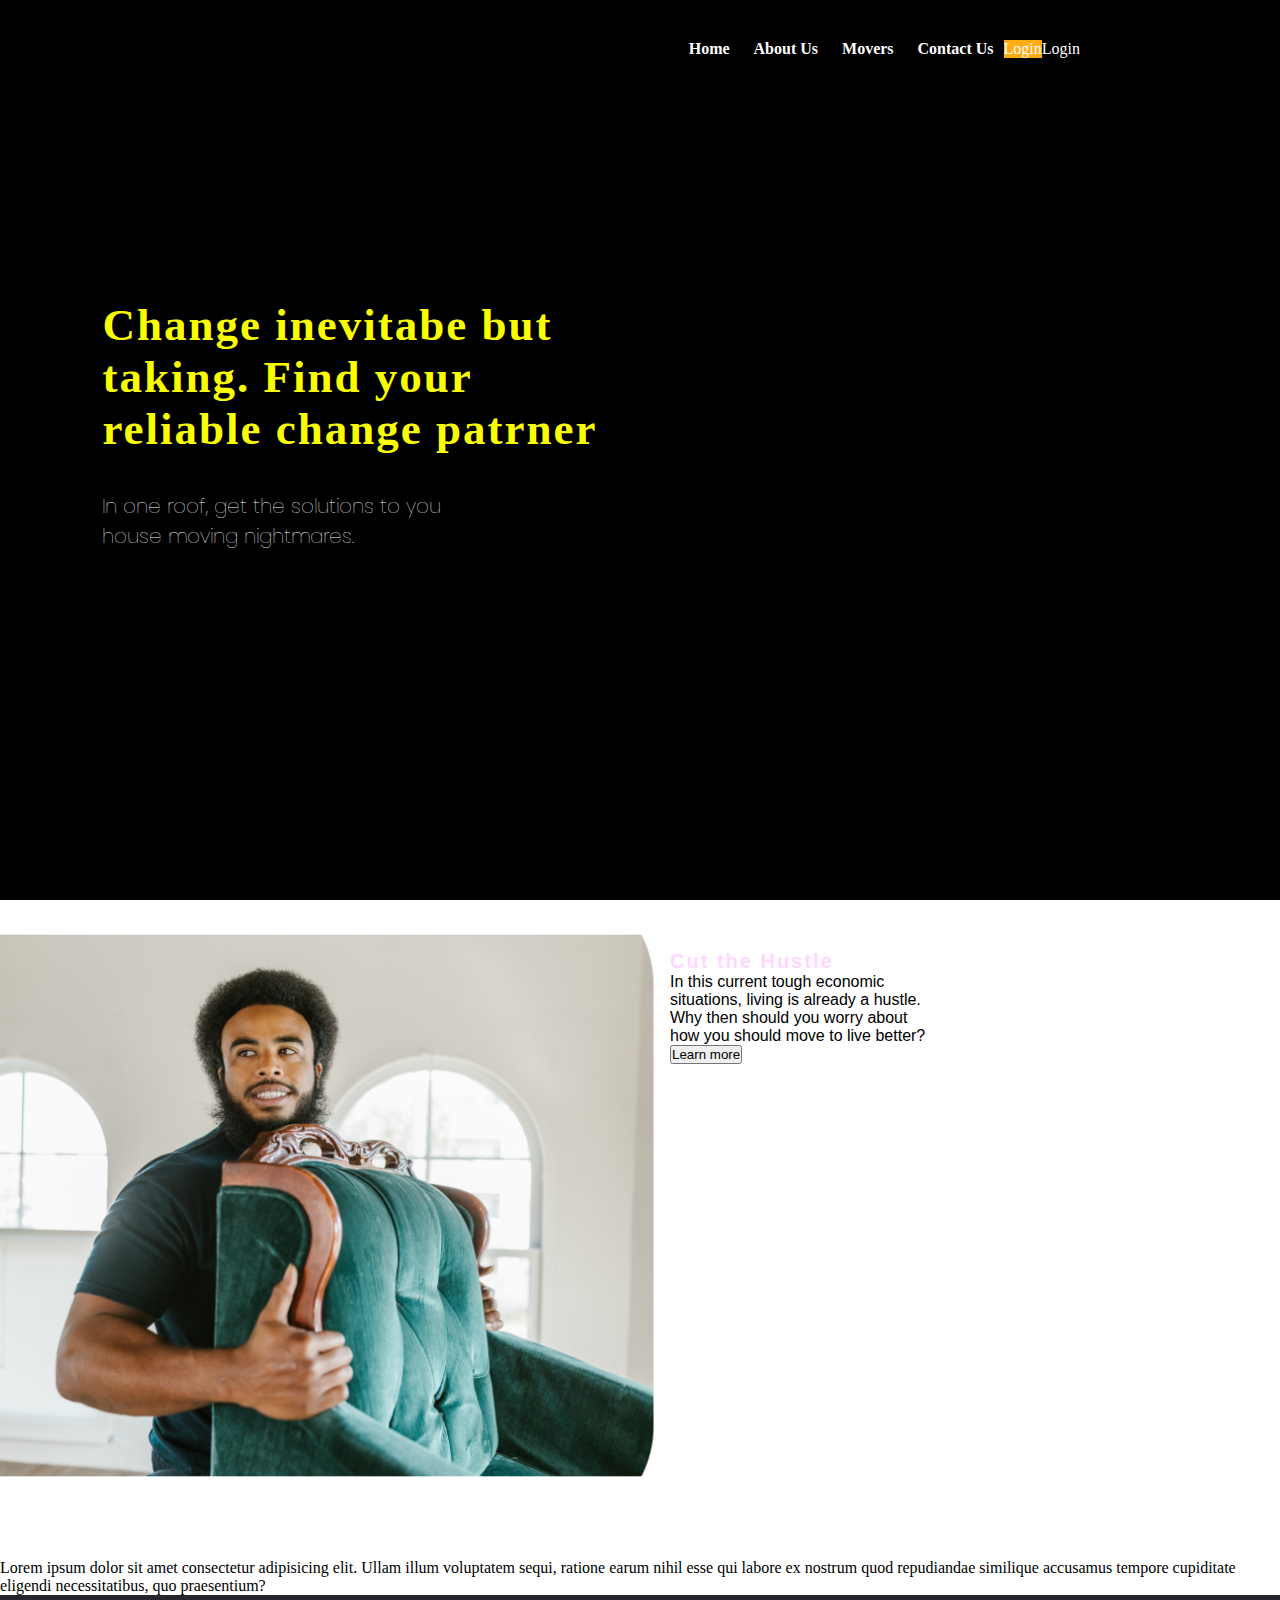
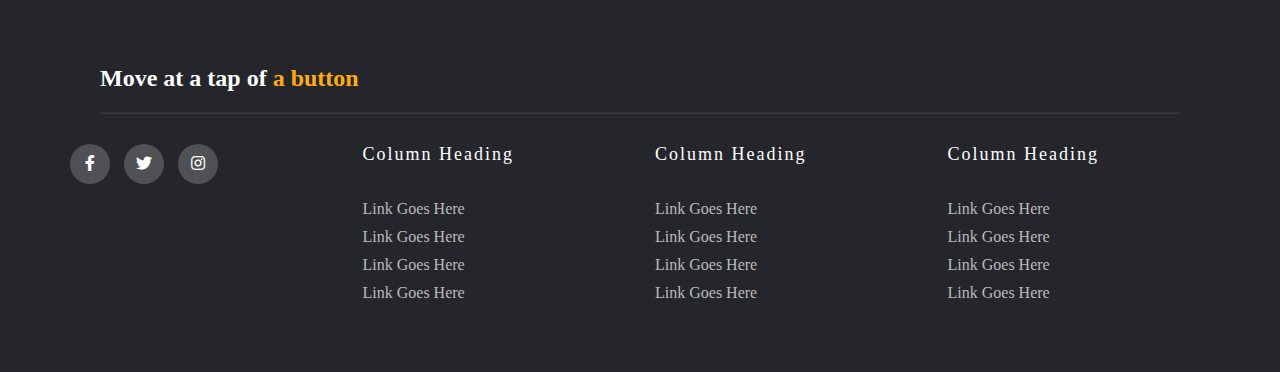
==== index.html @ a5143c4f "test if git push works" ====
<!DOCTYPE html>
<html lang="en">
<head>
  <title>Footer Design</title> 
  <meta charset="utf-8">
  <meta name="viewport" content="width=device-width, initial-scale=1">
  <link rel="stylesheet" href="Assets/CSS/index.css">
  <link rel="stylesheet" type="text/css" href="https://cdnjs.cloudflare.com/ajax/libs/font-awesome/5.15.1/css/all.min.css">

  <link rel="preconnect" href="https://fonts.gstatic.com">
  <link href="https://fonts.googleapis.com/css2?family=Josefin+Sans:ital,wght@0,100;0,200;0,300;0,400;0,500;0,600;0,700;1,100;1,200;1,300;1,400;1,500;1,600;1,700&display=swap" rel="stylesheet">
  <link rel="stylesheet" href="https://cdnjs.cloudflare.com/ajax/libs/font-awesome/5.15.3/css/all.min.css" integrity="sha512-iBBXm8fW90+nuLcSKlbmrPcLa0OT92xO1BIsZ+ywDWZCvqsWgccV3gFoRBv0z+8dLJgyAHIhR35VZc2oM/gI1w==" crossorigin="anonymous" referrerpolicy="no-referrer" />

</head>
<body>
		<!----hero Section start---->

		<div class="hero" style="background-image: url('moving.png');">
			<nav>
				<ul>
					<li><a href="#">Home</a></li>
					<li><a href="#">About Us</a></li>
					<li><a href="#">Movers</a></li>
					<li><a href="#">Contact Us</a></li>
				</ul>
				<a href="#" class="btn">Login</a>
				<a href="#" class="btn1">Login</a>
			</nav>
	
			<div class="content">
				<h4>Change inevitabe but <br>taking. Find your <br> reliable change patrner</h4><br><br>
				<h3>In one roof, get the solutions to you <br> house moving nightmares.</h3>
				
			</div>
		</div>
         <!-- Page break middle1 section-->
         <div class="horizontal">
            <div class="vertical">
                <div>
        
                    <p><img src="Assets/Images/moving2 1.png" height="300px" width="100%"></p>
                   
                </div>
            </div>
       <div class="vertical">
       <div>

        <h4>Cut the Hustle</h4>
        <p>In this current tough economic <br>
            situations, living is already a hustle. <br>
                Why then should you worry about <br>
                how you should move to live better?</p>
        <div>
          <button class="en">Learn more</button>                  
        </div>
      </div>
    </div>
</div>
<!-- page break middle2 section -->

<p>Lorem ipsum dolor sit amet consectetur adipisicing elit. Ullam illum voluptatem sequi, ratione earum nihil esse qui labore ex nostrum quod repudiandae similique accusamus tempore cupiditate eligendi necessitatibus, quo praesentium?</p>
<!-- This is the footer section -->

  <footer class="footer">
	  <h2 class="text">Move at a tap of <span class="span">a button</span></h2>
	  <hr class="line">
  	 <div class="container">
  	 	<div class="row">
			<div class="footer-col">
				<div class="social-links">
					<a href="#"><i class="fab fa-facebook-f"></i></a>
					<a href="#"><i class="fab fa-twitter"></i></a>
					<a href="#"><i class="fab fa-instagram"></i></a>
				</div>
			</div>
  	 		<div class="footer-col">
  	 			<h4>Column Heading</h4>
  	 			<ul>
  	 				<li><a href="#">Link goes here</a></li>
  	 				<li><a href="#">Link goes here</a></li>
  	 				<li><a href="#">Link goes here</a></li>
  	 				<li><a href="#">Link goes here</a></li>
  	 			</ul>
  	 		</div>
  	 		<div class="footer-col">
  	 			<h4>Column Heading</h4>
  	 			<ul>
  	 				<li><a href="#">Link goes here</a></li>
  	 				<li><a href="#">Link goes here</a></li>
  	 				<li><a href="#">Link goes here</a></li>
  	 				<li><a href="#">Link goes here</a></li>
  	 			</ul>
  	 		</div>
  	 		<div class="footer-col">
  	 			<h4>Column Heading</h4>
  	 			<ul>
  	 				<li><a href="#">Link goes here</a></li>
  	 				<li><a href="#">Link goes here</a></li>
  	 				<li><a href="#">Link goes here</a></li>
  	 				<li><a href="#">Link goes here</a></li>
  	 			</ul>
  	 		</div>
  	 	</div>
  	 </div>
  </footer>


 
</body>
</html>
---- Assets/CSS/index.css ----
@import url('https://fonts.googleapis.com/css2?family=Poppins:wght@300;400;500;600;700&display=swap');
body{
}
/* hero */
*{
	padding: 0;
	margin: 0;
	box-sizing: border-box;
}
.hero{
	height: 100vh;
	width: 100%;
	/* background-image: url("Images moving.png"); */
	background-size: cover;
	background-color: #000;
	background-position: center;
}
nav{
	display: flex;
	align-items: right;
	padding-top: 40px;
	float: right;
	margin-right: 200px;

}
.logo{
	color: white;
	font-size: 35px;
	letter-spacing: 1px;
	cursor: pointer;
}
span{
	color: #f9004d;
}
nav ul a{
	margin: 10px;
}
nav ul li{
	list-style-type: none;
	display: inline-block;
	

}
nav ul li a{
	color: white;
	text-decoration: none;
	font-weight: bold;
	text-transform: capitalize;
	
	
}
nav ul li a:hover{
	color: #faff00;
	transition: .4s;
}
.btn{
	background-color:#ffac12;
	justify-content: space-between;
	color: white;
	text-decoration: none;
	transition: transform .4s; 
	box-sizing: border-box;
}
.btn1{
	background-color:black;
	justify-content: space-between;
	color: white;
	text-decoration: none;
	transition: transform .4s; 

}
.btn:hover{
	transform: scale(1.2);
}
.content{
	position: absolute;
	top: 50%;
	left:8%;
	transform: translateY(-50%);

}
.content h4{
	font-size: 45px;
	color: #faff00;
}
.content h3{
	font-size: 20px;
}
h1{
	color: white;
	margin: 20px 0px 20px;
	font-size: 75px;
}
h3{
	color: white;
	font-size: 12px;
	margin-bottom: 50px;
	font-family: Poppins;
	font-weight: 100;
}
h4{
	color: #fcfc;
	letter-spacing: 2px;
	font-size: 20px;
}
.newslatter form{
	width: 380px;
	max-width: 100%;
	position: relative;
}
.newslatter form input:first-child{
	display: inline-block;
	width: 100%;
	padding: 14px 130px 14px 15px;
	border: 2px solid #f9004d;
	outline: none;
	border-radius: 30px;
}
.newslatter form input:last-child{
	position: absolute;
	display: inline-block;
	outline: none;
	border: none;
	padding: 10px 30px;
	border-radius: 30px;
	background-color:#f9004d;
	color: white;
	box-shadow: 0px 0px 5px #000, 0px 0px 15px #858585;
	top: 6px;
	right: 6px; 
}
/* End Hero */

/* Page break */
.vertical{
    width: 53%;
    float: left;
    padding: 50px 30px;
    font-family: 'Nunito', sans-serif;
	padding-bottom: 50px;
  }
  .vertical img{
	  height: fit-content;
	  margin: 20px auto;
	}
  
  .horizontal {
      margin: -30 40px;
      display: flex;
      justify-content: center;
      font-family: 'Nunito', sans-serif;
      margin-bottom: 3rem;
    }
	/* The beginning of the footer section */
*{
	margin:0;
	padding:0;
	box-sizing: border-box;
}
.container{
	max-width: 1170px;
	margin:auto;
}
.row{
	display: flex;
	flex-wrap: wrap;
}
ul{
	list-style: none;
}
.footer{
	background-color: #24262b;
    padding: 70px 0;
}
.footer-col{
   width: 25%;
   padding: 0 15px;
}
.footer-col1{
	width: 25%;
	padding: 0 15px;
 }
.footer-col h4{
	font-size: 18px;
	color: #ffffff;
	text-transform: capitalize;
	margin-bottom: 35px;
	font-weight: 500;
	position: relative;
}
.footer-col h4::before{
	content: '';
	position: absolute;
	left:0;
	bottom: -10px;
	height: 2px;
	box-sizing: border-box;
	width: 50px;
}
.footer-col ul li:not(:last-child){
	margin-bottom: 10px;
}
.footer-col ul li a{
	font-size: 16px;
	text-transform: capitalize;
	color: #ffffff;
	text-decoration: none;
	font-weight: 300;
	color: #bbbbbb;
	display: block;
	transition: all 0.3s ease;
}
.footer-col ul li a:hover{
	color: #ffffff;
	padding-left: 8px;
}
.footer-col .social-links a{
	display: inline-block;
	height: 40px;
	width: 40px;
	background-color: rgba(255,255,255,0.2);
	margin:0 10px 10px 0;
	text-align: center;
	line-height: 40px;
	border-radius: 50%;
	color: #ffffff;
	transition: all 0.5s ease;
}
.footer-col .social-links a:hover{
	color: #24262b;
	background-color: #ffffff;
}
.text{
	color: #ffffff;
	margin-bottom: 20px;
	margin-left: 100px;
}
.span{
	color: #ffac12;
}
.line{
	margin-left: 100px;
	margin-right: 100px;
	margin-bottom: 30px;
	opacity: 10%;
}

/responsive/
@media(max-width: 767px){
  .footer-col{
    width: 50%;
    margin-bottom: 30px;
}
}
@media(max-width: 574px){
  .footer-col{
    width: 100%;
}
}

/* Image gallery */


*::before,
*::after {
    margin: 0;
    padding: 0;
    box-sizing: border-box;
}   

.main{
    font:16px/1.2 'Poppins', sans-serif;
    background: black
    linear-gradient(45deg, hsl(236, 100%, 80%,.4), rgba(205,155,225,.3));
}

.main{

}

.gallery {
    --anim-time--hi: 266ms;
    --anim-time--med: 400ms;
    --anim-time--lo: 600ms;

    display: flex;
    place-content: center;
    max-width: clamp(30rem, 95%, 50rem);
    width: max(22.5rem, 100%);
    min-height: 100vh;
    margin-inline: auto;
    padding: clamp(0px, (30rem  - 100vw) * 9999, 1rem);
   
}

.gallery__content--flow {
    display: flex;
    flex-wrap: wrap;
    gap: 1rem;
}

.gallery__content--flow > *  {
    flex-grow: 1;
    flex-basis: calc((30rem - 100%) * 999);
}

figure {
    display: flex;
    min-width: 14rem;
    max-height: 16rem;
    position: relative;
    border-radius: .35rem;
    box-shadow:
    rgb(40, 40, 40, 0.1) 0px 2px 3px,
    rgb(20, 20, 20, 0.2) 0px 5px 8px,
    rgb(0, 0, 0, 0.25) 0px 10px 12px;
    overflow: hidden;
    transition: transform var(--anim-time--med) ease;
}

figure::before {
    content: '';
    position: absolute;
    inset: 0;
    background: linear-gradient(
        to top,
        hsla(0, 0%, 0%, 0.8) 0%,
        hsla(0, 0%, 0%, 0.7) 12%,
        hsla(0, 0%, 0%, 0.2) 41.6%,
        hsla(0, 0%, 0%, 0.125) 50%,
        hsla(0, 0%, 0%, 0.01) 59.9%,
        hsla(0, 0%, 0%, 0) 100%
    );
    opacity: 0;
    transition-property: opacity, transform;
    transition-duration: var(--anim-time--med), var(--anim-time--med);
    transition-timing-function: ease, ease;
      z-index: 4;
}

.header__caption {
    z-index: 10;
    position: absolute;
    display: inline-flex;
    flex-direction: column;
    align-self: flex-end;
    width: 100%;
    gap: 0.5rem;
    padding: 1rem;
    justify-content: center;
    text-align: center;
    transform: translateY(100%);
    transition: transform var(--anim-time--hi) linear,
    opacity var(--anim-time--hi) linear;
}

figure:hover::before {
    opacity: 0.8;
}

figure:hover .header__caption {
    transform: translateY(0);
    opacity: 1;
}
figure:hover img{
    transform: scale(1);
}
.title {
    color: #fff;
    
}

.title--primary {
    font-size: 1.25rem;
    font-weight: bold;
}

img {
    display: block;
    width: 100%;
    object-fit: cover;
    object-position: center;
    height: 100%;
  transform: scale(1.15);
    aspect-ratio: 16 / 13;
    transition: 400ms ease-in-out;
}
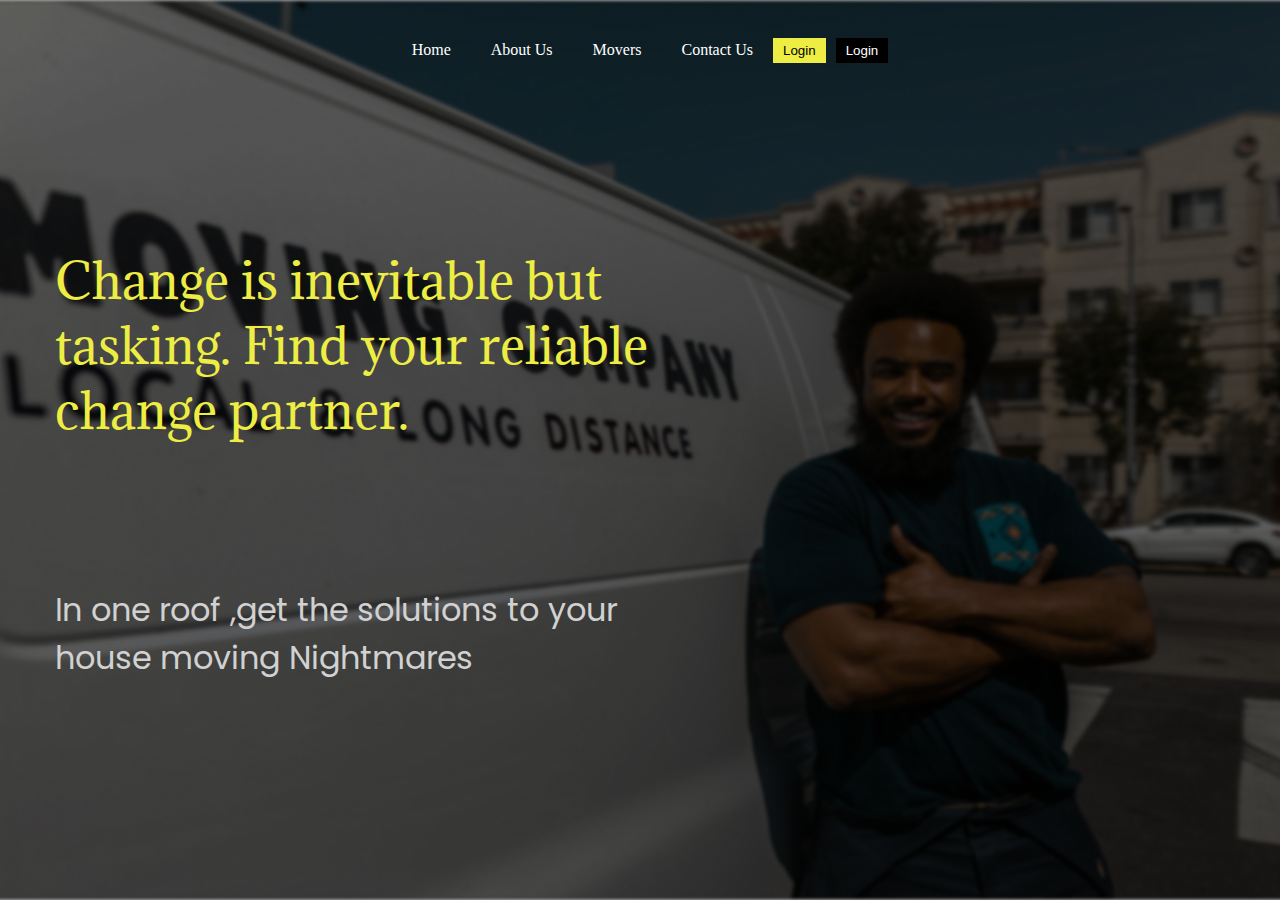
==== commit 6150fcc4: "updates both the css and the html styles, and colors" ====
--- a/index.html
+++ b/index.html
@@ -1,110 +1,35 @@
-<!DOCTYPE html>
 <html lang="en">
-<head>
-  <title>Footer Design</title> 
-  <meta charset="utf-8">
-  <meta name="viewport" content="width=device-width, initial-scale=1">
-  <link rel="stylesheet" href="Assets/CSS/index.css">
-  <link rel="stylesheet" type="text/css" href="https://cdnjs.cloudflare.com/ajax/libs/font-awesome/5.15.1/css/all.min.css">
-
-  <link rel="preconnect" href="https://fonts.gstatic.com">
-  <link href="https://fonts.googleapis.com/css2?family=Josefin+Sans:ital,wght@0,100;0,200;0,300;0,400;0,500;0,600;0,700;1,100;1,200;1,300;1,400;1,500;1,600;1,700&display=swap" rel="stylesheet">
-  <link rel="stylesheet" href="https://cdnjs.cloudflare.com/ajax/libs/font-awesome/5.15.3/css/all.min.css" integrity="sha512-iBBXm8fW90+nuLcSKlbmrPcLa0OT92xO1BIsZ+ywDWZCvqsWgccV3gFoRBv0z+8dLJgyAHIhR35VZc2oM/gI1w==" crossorigin="anonymous" referrerpolicy="no-referrer" />
-
-</head>
-<body>
-		<!----hero Section start---->
-
-		<div class="hero" style="background-image: url('moving.png');">
-			<nav>
-				<ul>
-					<li><a href="#">Home</a></li>
-					<li><a href="#">About Us</a></li>
-					<li><a href="#">Movers</a></li>
-					<li><a href="#">Contact Us</a></li>
-				</ul>
-				<a href="#" class="btn">Login</a>
-				<a href="#" class="btn1">Login</a>
-			</nav>
-	
-			<div class="content">
-				<h4>Change inevitabe but <br>taking. Find your <br> reliable change patrner</h4><br><br>
-				<h3>In one roof, get the solutions to you <br> house moving nightmares.</h3>
-				
-			</div>
-		</div>
-         <!-- Page break middle1 section-->
-         <div class="horizontal">
-            <div class="vertical">
-                <div>
-        
-                    <p><img src="Assets/Images/moving2 1.png" height="300px" width="100%"></p>
-                   
+            <!--column1-->
+    <head>
+        <meta charset="UTF-8">
+        <meta http-equiv="X-UA-Compatible" content="IE=edge">
+        <meta name="viewport" content="width=device-width, initial-scale=1.0">
+        <link href='https://unpkg.com/boxicons@2.1.2/css/boxicons.min.css' rel='stylesheet'>
+        <link rel="stylesheet" href="./Assets/CSS/index.css" type="text/css">
+            <!--links to google fonts-->
+        <link rel="preconnect" href="https://fonts.googleapis.com">
+        <link rel="preconnect" href="https://fonts.gstatic.com" crossorigin>
+        <link href="https://fonts.googleapis.com/css2?family=Actor&family=Adamina&family=Poppins&display=swap" rel="stylesheet">        
+        <title>Quick Movers Website</title>
+    </head>
+            <!--Column2-->
+    <body>
+        <div class="content1">
+            <!--Class initail-->
+            <section class="header">
+                <nav>
+                    <ul>
+                        <li><a href="index.html">Home</a></li>
+                        <li><a href="#">About Us</a></li>
+                        <li><a href="property.html">Movers</a></li>
+                        <li><a href="#">Contact Us</a></li>
+                        <button class="login1">Login</button>
+                        <button class="login2">Login</button>
+                    </ul>
+                </nav>
+                <div class="text">
+                    <h1>Change is inevitable but tasking. Find your reliable change partner.</h1>
+                    <h3>In one roof ,get the solutions to your house moving Nightmares</h3>
                 </div>
-            </div>
-       <div class="vertical">
-       <div>
-
-        <h4>Cut the Hustle</h4>
-        <p>In this current tough economic <br>
-            situations, living is already a hustle. <br>
-                Why then should you worry about <br>
-                how you should move to live better?</p>
-        <div>
-          <button class="en">Learn more</button>                  
-        </div>
-      </div>
-    </div>
-</div>
-<!-- page break middle2 section -->
-
-<p>Lorem ipsum dolor sit amet consectetur adipisicing elit. Ullam illum voluptatem sequi, ratione earum nihil esse qui labore ex nostrum quod repudiandae similique accusamus tempore cupiditate eligendi necessitatibus, quo praesentium?</p>
-<!-- This is the footer section -->
-
-  <footer class="footer">
-	  <h2 class="text">Move at a tap of <span class="span">a button</span></h2>
-	  <hr class="line">
-  	 <div class="container">
-  	 	<div class="row">
-			<div class="footer-col">
-				<div class="social-links">
-					<a href="#"><i class="fab fa-facebook-f"></i></a>
-					<a href="#"><i class="fab fa-twitter"></i></a>
-					<a href="#"><i class="fab fa-instagram"></i></a>
-				</div>
-			</div>
-  	 		<div class="footer-col">
-  	 			<h4>Column Heading</h4>
-  	 			<ul>
-  	 				<li><a href="#">Link goes here</a></li>
-  	 				<li><a href="#">Link goes here</a></li>
-  	 				<li><a href="#">Link goes here</a></li>
-  	 				<li><a href="#">Link goes here</a></li>
-  	 			</ul>
-  	 		</div>
-  	 		<div class="footer-col">
-  	 			<h4>Column Heading</h4>
-  	 			<ul>
-  	 				<li><a href="#">Link goes here</a></li>
-  	 				<li><a href="#">Link goes here</a></li>
-  	 				<li><a href="#">Link goes here</a></li>
-  	 				<li><a href="#">Link goes here</a></li>
-  	 			</ul>
-  	 		</div>
-  	 		<div class="footer-col">
-  	 			<h4>Column Heading</h4>
-  	 			<ul>
-  	 				<li><a href="#">Link goes here</a></li>
-  	 				<li><a href="#">Link goes here</a></li>
-  	 				<li><a href="#">Link goes here</a></li>
-  	 				<li><a href="#">Link goes here</a></li>
-  	 			</ul>
-  	 		</div>
-  	 	</div>
-  	 </div>
-  </footer>
-
-
- 
-</body>
-</html>+            </section>
+            --- a/Assets/CSS/index.css
+++ b/Assets/CSS/index.css
@@ -1,388 +1,80 @@
-@import url('https://fonts.googleapis.com/css2?family=Poppins:wght@300;400;500;600;700&display=swap');
-body{
+*{
+    padding:0;
+    margin:0;
 }
-/* hero */
-*{
-	padding: 0;
-	margin: 0;
-	box-sizing: border-box;
-}
-.hero{
-	height: 100vh;
-	width: 100%;
-	/* background-image: url("Images moving.png"); */
-	background-size: cover;
-	background-color: #000;
-	background-position: center;
-}
-nav{
-	display: flex;
-	align-items: right;
-	padding-top: 40px;
-	float: right;
-	margin-right: 200px;
-
-}
-.logo{
-	color: white;
-	font-size: 35px;
-	letter-spacing: 1px;
-	cursor: pointer;
-}
-span{
-	color: #f9004d;
-}
-nav ul a{
-	margin: 10px;
-}
-nav ul li{
-	list-style-type: none;
-	display: inline-block;
-	
-
-}
-nav ul li a{
-	color: white;
-	text-decoration: none;
-	font-weight: bold;
-	text-transform: capitalize;
-	
-	
-}
-nav ul li a:hover{
-	color: #faff00;
-	transition: .4s;
-}
-.btn{
-	background-color:#ffac12;
-	justify-content: space-between;
-	color: white;
-	text-decoration: none;
-	transition: transform .4s; 
-	box-sizing: border-box;
-}
-.btn1{
-	background-color:black;
-	justify-content: space-between;
-	color: white;
-	text-decoration: none;
-	transition: transform .4s; 
-
-}
-.btn:hover{
-	transform: scale(1.2);
-}
-.content{
-	position: absolute;
-	top: 50%;
-	left:8%;
-	transform: translateY(-50%);
-
-}
-.content h4{
-	font-size: 45px;
-	color: #faff00;
-}
-.content h3{
-	font-size: 20px;
-}
-h1{
-	color: white;
-	margin: 20px 0px 20px;
-	font-size: 75px;
-}
-h3{
-	color: white;
-	font-size: 12px;
-	margin-bottom: 50px;
-	font-family: Poppins;
-	font-weight: 100;
-}
-h4{
-	color: #fcfc;
-	letter-spacing: 2px;
-	font-size: 20px;
-}
-.newslatter form{
-	width: 380px;
-	max-width: 100%;
-	position: relative;
-}
-.newslatter form input:first-child{
-	display: inline-block;
-	width: 100%;
-	padding: 14px 130px 14px 15px;
-	border: 2px solid #f9004d;
-	outline: none;
-	border-radius: 30px;
-}
-.newslatter form input:last-child{
-	position: absolute;
-	display: inline-block;
-	outline: none;
-	border: none;
-	padding: 10px 30px;
-	border-radius: 30px;
-	background-color:#f9004d;
-	color: white;
-	box-shadow: 0px 0px 5px #000, 0px 0px 15px #858585;
-	top: 6px;
-	right: 6px; 
-}
-/* End Hero */
-
-/* Page break */
-.vertical{
-    width: 53%;
-    float: left;
-    padding: 50px 30px;
-    font-family: 'Nunito', sans-serif;
-	padding-bottom: 50px;
-  }
-  .vertical img{
-	  height: fit-content;
-	  margin: 20px auto;
-	}
-  
-  .horizontal {
-      margin: -30 40px;
-      display: flex;
-      justify-content: center;
-      font-family: 'Nunito', sans-serif;
-      margin-bottom: 3rem;
-    }
-	/* The beginning of the footer section */
-*{
-	margin:0;
-	padding:0;
-	box-sizing: border-box;
-}
-.container{
-	max-width: 1170px;
-	margin:auto;
-}
-.row{
-	display: flex;
-	flex-wrap: wrap;
-}
-ul{
-	list-style: none;
-}
-.footer{
-	background-color: #24262b;
-    padding: 70px 0;
-}
-.footer-col{
-   width: 25%;
-   padding: 0 15px;
-}
-.footer-col1{
-	width: 25%;
-	padding: 0 15px;
- }
-.footer-col h4{
-	font-size: 18px;
-	color: #ffffff;
-	text-transform: capitalize;
-	margin-bottom: 35px;
-	font-weight: 500;
-	position: relative;
-}
-.footer-col h4::before{
-	content: '';
-	position: absolute;
-	left:0;
-	bottom: -10px;
-	height: 2px;
-	box-sizing: border-box;
-	width: 50px;
-}
-.footer-col ul li:not(:last-child){
-	margin-bottom: 10px;
-}
-.footer-col ul li a{
-	font-size: 16px;
-	text-transform: capitalize;
-	color: #ffffff;
-	text-decoration: none;
-	font-weight: 300;
-	color: #bbbbbb;
-	display: block;
-	transition: all 0.3s ease;
-}
-.footer-col ul li a:hover{
-	color: #ffffff;
-	padding-left: 8px;
-}
-.footer-col .social-links a{
-	display: inline-block;
-	height: 40px;
-	width: 40px;
-	background-color: rgba(255,255,255,0.2);
-	margin:0 10px 10px 0;
-	text-align: center;
-	line-height: 40px;
-	border-radius: 50%;
-	color: #ffffff;
-	transition: all 0.5s ease;
-}
-.footer-col .social-links a:hover{
-	color: #24262b;
-	background-color: #ffffff;
-}
-.text{
-	color: #ffffff;
-	margin-bottom: 20px;
-	margin-left: 100px;
-}
-.span{
-	color: #ffac12;
-}
-.line{
-	margin-left: 100px;
-	margin-right: 100px;
-	margin-bottom: 30px;
-	opacity: 10%;
+.header{
+    overflow:hidden;
 }
 
-/responsive/
-@media(max-width: 767px){
-  .footer-col{
-    width: 50%;
-    margin-bottom: 30px;
-}
-}
-@media(max-width: 574px){
-  .footer-col{
-    width: 100%;
-}
+/*--Class initial--*/
+
+.header{
+    
+    height:100vh;
+    max-width:100vw;
+    background-position:center;
+    background-repeat:no-repeat;
+    background-size:cover;
+	background-image:url("../Images/moving\ 1.png");
 }
 
-/* Image gallery */
+.text h3{
+    max-width:600px;
+    color:rgb(209, 209, 209);
+    font-family:'Poppins', sans-serif;
+    font-size:32px;
+    font-weight:400;
+}
 
 
-*::before,
-*::after {
-    margin: 0;
-    padding: 0;
-    box-sizing: border-box;
-}   
-
-.main{
-    font:16px/1.2 'Poppins', sans-serif;
-    background: black
-    linear-gradient(45deg, hsl(236, 100%, 80%,.4), rgba(205,155,225,.3));
+.header > nav > ul{
+    display:flex;
+    justify-content:center;
+    align-items: center;
+    height:100px;
 }
 
-.main{
-
+.header > nav > ul > li{
+    list-style:none;
+    padding:0px 20px;
 }
 
-.gallery {
-    --anim-time--hi: 266ms;
-    --anim-time--med: 400ms;
-    --anim-time--lo: 600ms;
 
-    display: flex;
-    place-content: center;
-    max-width: clamp(30rem, 95%, 50rem);
-    width: max(22.5rem, 100%);
-    min-height: 100vh;
-    margin-inline: auto;
-    padding: clamp(0px, (30rem  - 100vw) * 9999, 1rem);
-   
+
+
+.login2{
+    padding:5px 10px;
+    background-color:rgb(0, 0, 0);
+    color:white;
+    border:none;
 }
 
-.gallery__content--flow {
-    display: flex;
-    flex-wrap: wrap;
-    gap: 1rem;
+.text{
+    margin:5px 5px 5px 5px;
+    position:relative;
+    right:-50px;
+    display:flex;
+    flex-direction:column;
+    justify-content: space-evenly;
+    height:80vh;
+}
+.text h1{
+    color:rgb(237, 237, 68);
+    font-size:48px;
+    font-family:'Adamina' , sans-serif;
+    max-width:600px;
+    font-weight:400;
 }
 
-.gallery__content--flow > *  {
-    flex-grow: 1;
-    flex-basis: calc((30rem - 100%) * 999);
+.login1{
+    padding:5px 10px;
+    background-color:rgb(237, 237, 68);
+    border:none;
+    margin-right:10px;
 }
 
-figure {
-    display: flex;
-    min-width: 14rem;
-    max-height: 16rem;
-    position: relative;
-    border-radius: .35rem;
-    box-shadow:
-    rgb(40, 40, 40, 0.1) 0px 2px 3px,
-    rgb(20, 20, 20, 0.2) 0px 5px 8px,
-    rgb(0, 0, 0, 0.25) 0px 10px 12px;
-    overflow: hidden;
-    transition: transform var(--anim-time--med) ease;
+.header > nav > ul > li > a{
+    text-decoration:none;
+    color:white;
 }
 
-figure::before {
-    content: '';
-    position: absolute;
-    inset: 0;
-    background: linear-gradient(
-        to top,
-        hsla(0, 0%, 0%, 0.8) 0%,
-        hsla(0, 0%, 0%, 0.7) 12%,
-        hsla(0, 0%, 0%, 0.2) 41.6%,
-        hsla(0, 0%, 0%, 0.125) 50%,
-        hsla(0, 0%, 0%, 0.01) 59.9%,
-        hsla(0, 0%, 0%, 0) 100%
-    );
-    opacity: 0;
-    transition-property: opacity, transform;
-    transition-duration: var(--anim-time--med), var(--anim-time--med);
-    transition-timing-function: ease, ease;
-      z-index: 4;
-}
-
-.header__caption {
-    z-index: 10;
-    position: absolute;
-    display: inline-flex;
-    flex-direction: column;
-    align-self: flex-end;
-    width: 100%;
-    gap: 0.5rem;
-    padding: 1rem;
-    justify-content: center;
-    text-align: center;
-    transform: translateY(100%);
-    transition: transform var(--anim-time--hi) linear,
-    opacity var(--anim-time--hi) linear;
-}
-
-figure:hover::before {
-    opacity: 0.8;
-}
-
-figure:hover .header__caption {
-    transform: translateY(0);
-    opacity: 1;
-}
-figure:hover img{
-    transform: scale(1);
-}
-.title {
-    color: #fff;
-    
-}
-
-.title--primary {
-    font-size: 1.25rem;
-    font-weight: bold;
-}
-
-img {
-    display: block;
-    width: 100%;
-    object-fit: cover;
-    object-position: center;
-    height: 100%;
-  transform: scale(1.15);
-    aspect-ratio: 16 / 13;
-    transition: 400ms ease-in-out;
-}
-
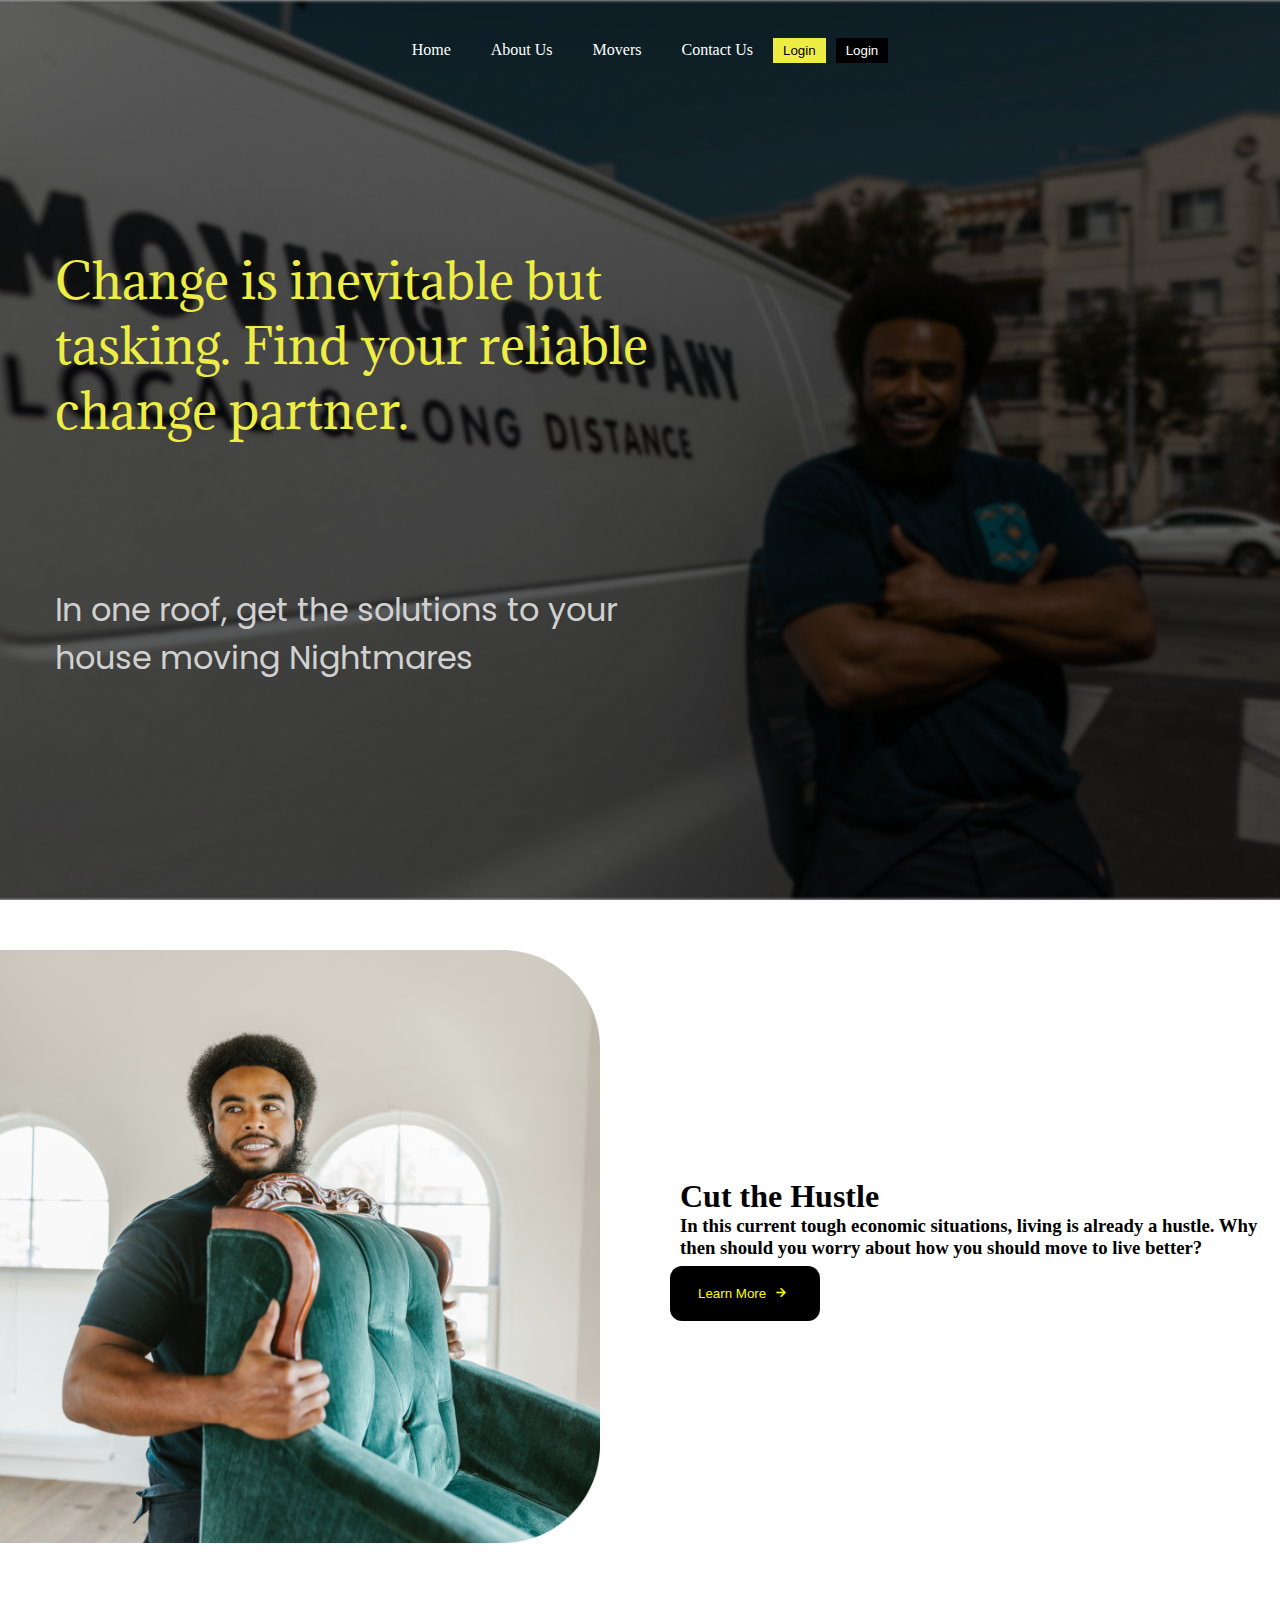
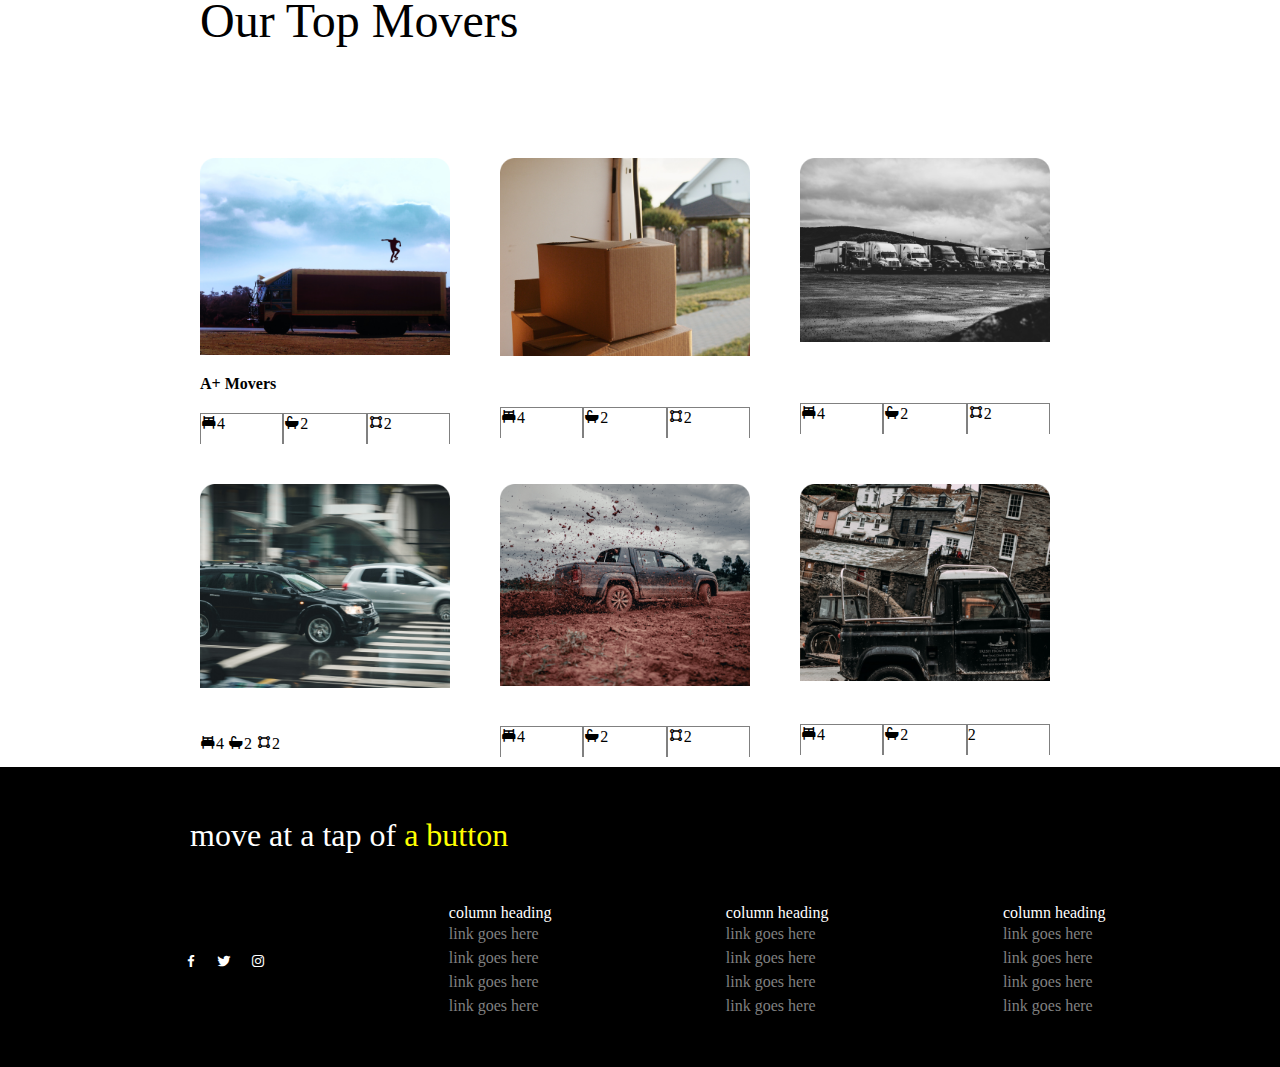
==== commit c53772e0: "Updates changes made in the index.css and index.html mostly about the individual classes and differe" ====
--- a/index.html
+++ b/index.html
@@ -1,35 +1,156 @@
-<html lang="en">
-            <!--column1-->
+            <!--This is the header section-->
     <head>
         <meta charset="UTF-8">
         <meta http-equiv="X-UA-Compatible" content="IE=edge">
         <meta name="viewport" content="width=device-width, initial-scale=1.0">
         <link href='https://unpkg.com/boxicons@2.1.2/css/boxicons.min.css' rel='stylesheet'>
         <link rel="stylesheet" href="./Assets/CSS/index.css" type="text/css">
-            <!--links to google fonts-->
+
+            <!--links sourced from google-->
+
         <link rel="preconnect" href="https://fonts.googleapis.com">
         <link rel="preconnect" href="https://fonts.gstatic.com" crossorigin>
         <link href="https://fonts.googleapis.com/css2?family=Actor&family=Adamina&family=Poppins&display=swap" rel="stylesheet">        
         <title>Quick Movers Website</title>
     </head>
-            <!--Column2-->
+            <!--This is the body section-->
     <body>
-        <div class="content1">
-            <!--Class initail-->
-            <section class="header">
+        <div class="Column1">
+
+            <!--First section under body section-->
+
+            <section class="body">
                 <nav>
                     <ul>
                         <li><a href="index.html">Home</a></li>
                         <li><a href="#">About Us</a></li>
                         <li><a href="property.html">Movers</a></li>
                         <li><a href="#">Contact Us</a></li>
-                        <button class="login1">Login</button>
-                        <button class="login2">Login</button>
+                        <button class="log1">Login</button>
+                        <button class="log2">Login</button>
                     </ul>
                 </nav>
-                <div class="text">
+                <div class="body-text">
                     <h1>Change is inevitable but tasking. Find your reliable change partner.</h1>
-                    <h3>In one roof ,get the solutions to your house moving Nightmares</h3>
+                    <h3>In one roof, get the solutions to your house moving Nightmares</h3>
                 </div>
             </section>
-            +
+            <!--This the second section of the Body-->
+
+            <section class="container2">
+                <div class="image">
+                    <img src="./Assets/Images/moving2 1.png" alt="Quick movers staff picture">
+                </div>
+                <div class="container2-text">
+                    <div class="text b">
+                        <h1>Cut the Hustle</h1>
+                        <h3>In this current tough economic situations, living is already a hustle. Why then should you worry about how you should move to live better?</h3>
+                        <button class="learnmore-button">Learn More <i class='bx bx-right-arrow-alt bx-fw'></i></button>
+                    </div>
+                </div>
+            </section>
+
+            <!--The graphics under the body section-->
+
+            <section class="mover-container">
+                <span class="line"></span>
+                <h1>Our Top Movers</h1>
+                <div class="movers">
+                    <div class="mover-card">
+                        <img src="./Assets/Images/ehem .png">
+                        <h4>A+ Movers</h4>
+                        <span class="icon">
+                            <i class='bx bxs-bed' id="icons">4</i>
+                            <i class='bx bxs-bath'>2</i>
+                            <i class='bx bx-shape-square'>2</i>
+                        </span>
+                    </div>
+                    <div class="mover-card">
+                        <img src="./Assets/Images/wewe.png">
+                        <h4></h4>
+                        <span class="icon">
+                            <i class='bx bxs-bed'>4</i>
+                            <i class='bx bxs-bath'->2</i>
+                            <i class='bx bx-shape-square'>2</i>
+                        </span>
+                    </div>
+                    <div class="mover-card">
+                        <img src="./Assets/Images/moves.png">
+                        <h4></h4>
+                        <span class="icon">
+                            <i class='bx bxs-bed'>4</i>
+                            <i class='bx bxs-bath'>2</i>
+                            <i class='bx bx-shape-square'>2</i>
+                        </span>
+                    </div>
+                    <div class="mover-card">
+                        <img src="./Assets/Images/chapchap .png">
+                        <h4></h4>
+                        <span class="mover-icon">
+                            <i class='bx bxs-bed'>4</i>
+                            <i class='bx bxs-bath'>2</i>
+                            <i class='bx bx-shape-square'>2</i>
+                        </span>
+                    </div>
+                    <div class="mover-card">
+                        <img src="./Assets/Images/mashinani .png">
+                        <h4></h4>
+                        <span class="icon">
+                            <i class='bx bxs-bed'>4</i>
+                            <i class='bx bxs-bath'>2</i>
+                            <i class='bx bx-shape-square'>2</i>
+                        </span>
+                    </div>
+                    <div class="mover-card">
+                        <img src="./Assets/Images/songa .png">
+                        <h4></h4>
+                        <span class="icon">
+                            <i class='bx bxs-bed'>4</i>
+                            <i class='bx bxs-bath'>2</i>
+                            <i class='bx bx-shape-squares'>2</i>
+                        </span>
+                    </div>
+                </div>
+            </section>
+
+            <!--THis is the footer section-->
+
+            <section class="footer-container">
+                <h3>move at a tap of <span>a button</span></h3>
+                <div class="line-across"></div>
+                <div class="footer">
+                    <div class="row-links">
+                        <i class='bx bxl-facebook'></i>
+                        <i class='bx bxl-twitter'></i>
+                        <i class='bx bxl-instagram'></i>
+                    </div>
+
+            <!--Footer section links -->
+
+                    <div class="column-links">
+                        <p>column heading</p>
+                        <a href="#">link goes here</a>
+                        <a href="#">link goes here</a>
+                        <a href="#">link goes here</a>
+                        <a href="#">link goes here</a>
+                    </div>
+                    <div class="column-links">
+                        <p>column heading</p>
+                        <a href="#">link goes here</a>
+                        <a href="#">link goes here</a>
+                        <a href="#">link goes here</a>
+                        <a href="#">link goes here</a>
+                    </div>
+                    <div class="column-links">
+                        <p>column heading</p>
+                        <a href="#">link goes here</a>
+                        <a href="#">link goes here</a>
+                        <a href="#">link goes here</a>
+                        <a href="#">link goes here</a>
+                    </div>
+                </div>
+            </section>
+        </div>
+    </body>
+</html>--- a/Assets/CSS/index.css
+++ b/Assets/CSS/index.css
@@ -1,24 +1,72 @@
+/* This is the header section */
 *{
     padding:0;
     margin:0;
 }
-.header{
+.Column1{
     overflow:hidden;
 }
 
-/*--Class initial--*/
-
-.header{
-    
+/*--This is the body section--*/
+
+.body{
+    background-image:url("../Images/moving\ .png");
     height:100vh;
     max-width:100vw;
     background-position:center;
     background-repeat:no-repeat;
     background-size:cover;
-	background-image:url("../Images/moving\ 1.png");
-}
-
-.text h3{
+}
+
+.body> nav > ul{
+    display:flex;
+    justify-content:center;
+    align-items: center;
+    height:100px;
+}
+
+.body> nav > ul > li{
+    list-style:none;
+    padding:0px 20px;
+}
+
+.body> nav > ul > li > a{
+    text-decoration:none;
+    color:white;
+}
+
+.log1{
+    padding:5px 10px;
+    background-color:rgb(237, 237, 68);
+    border:none;
+    margin-right:10px;
+}
+
+.log2{
+    padding:5px 10px;
+    background-color:rgb(0, 0, 0);
+    color:white;
+    border:none;
+}
+
+.body-text{
+    margin:5px 5px 5px 5px;
+    position:relative;
+    right:-50px;
+    display:flex;
+    flex-direction:column;
+    justify-content: space-evenly;
+    height:80vh;
+}
+.body-text h1{
+    color:rgb(237, 237, 68);
+    font-size:48px;
+    font-family:'Adamina' , sans-serif;
+    max-width:600px;
+    font-weight:400;
+}
+
+.body-text h3{
     max-width:600px;
     color:rgb(209, 209, 209);
     font-family:'Poppins', sans-serif;
@@ -26,55 +74,146 @@
     font-weight:400;
 }
 
-
-.header > nav > ul{
-    display:flex;
-    justify-content:center;
+/*--Second section under body section--*/
+
+.container2{
+    display:flex;
+    justify-content:space-between;
+    margin:50px 0px;
+}
+
+
+.image img{
+    width:600;
+}
+
+.container2-text{
+    display:flex;
+    justify-content:start;
     align-items: center;
-    height:100px;
-}
-
-.header > nav > ul > li{
-    list-style:none;
-    padding:0px 20px;
-}
-
-
-
-
-.login2{
-    padding:5px 10px;
-    background-color:rgb(0, 0, 0);
+    width:600px;
+}
+.text b{
+    height:300px;
+    width:400px;
+    display:flex;
+    flex-direction:column;
+    justify-content: space-between;
+    overflow:hidden;
+}
+
+.text b > h1{
+    font-size:48px;
+    font-weight:400;
+}
+
+.text b > h3{
+    color:rgb(110, 110, 110);
+    font-family:'Poppins', sans-serif;
+    font-weight:400;
+    max-width:400px;
+    align-items:flex-start;
+}
+
+.learnmore-button{
+    padding:20px 10px;
+    width:150px;
+    border-radius:12px;
+    border:none;
+    background-color:black;
+    color:yellow;
+    position:relative;
+    top:7px;
+    right:10px;
+}
+
+/*---The graphics under the body section----*/
+
+.mover-container{
+    
+}
+
+.mover-container h1{
+    font-size:48px;
+    font-weight:400;
+    position:relative;
+    right:-200px;
+    margin-bottom:100px;
+}
+
+.movers{
+    display:grid;
+    grid-template-columns:300px 300px 300px;
+    justify-content: center;
+    row-gap:20px;
+}
+.mover-card{
+    display:grid;
+    padding:10px;
+}
+
+.mover-card img{
+    width:250px;
+}
+
+.mover-card h4{
+    padding:20px 0px;
+
+}
+
+.icon{
+    width:250px;
+    display:flex;
+}
+.icon i{
+    border:1px solid gray;
+    border-bottom:none;
+    width:100px;
+    justify-content: flex-end;
+    height:30px;  
+}
+
+/*-----This is the footer section----*/
+
+.footer-container{
+    background-color:black;
     color:white;
-    border:none;
-}
-
-.text{
-    margin:5px 5px 5px 5px;
-    position:relative;
-    right:-50px;
-    display:flex;
-    flex-direction:column;
+    height:300px;
+    
+}
+
+.footer-container h3{
+    font-size: 32px;
+    font-weight:400;
+    padding:50px;
+    position: relative;
+    right:-140px;
+
+}
+
+.footer-container > h3 > span{
+    color:yellow;
+}
+
+.footer{
+    display:flex;
     justify-content: space-evenly;
-    height:80vh;
-}
-.text h1{
-    color:rgb(237, 237, 68);
-    font-size:48px;
-    font-family:'Adamina' , sans-serif;
-    max-width:600px;
-    font-weight:400;
-}
-
-.login1{
-    padding:5px 10px;
-    background-color:rgb(237, 237, 68);
-    border:none;
-    margin-right:10px;
-}
-
-.header > nav > ul > li > a{
-    text-decoration:none;
-    color:white;
-}
-
+
+}
+
+.row-links{
+    display:flex;
+    justify-content: space-around;
+    align-items:center;
+    width:100px;
+}
+
+.column-links{
+    display:grid;
+}
+
+.column-links > a{
+    text-decoration: none;
+    color: grey;
+    line-height:1.5;
+}
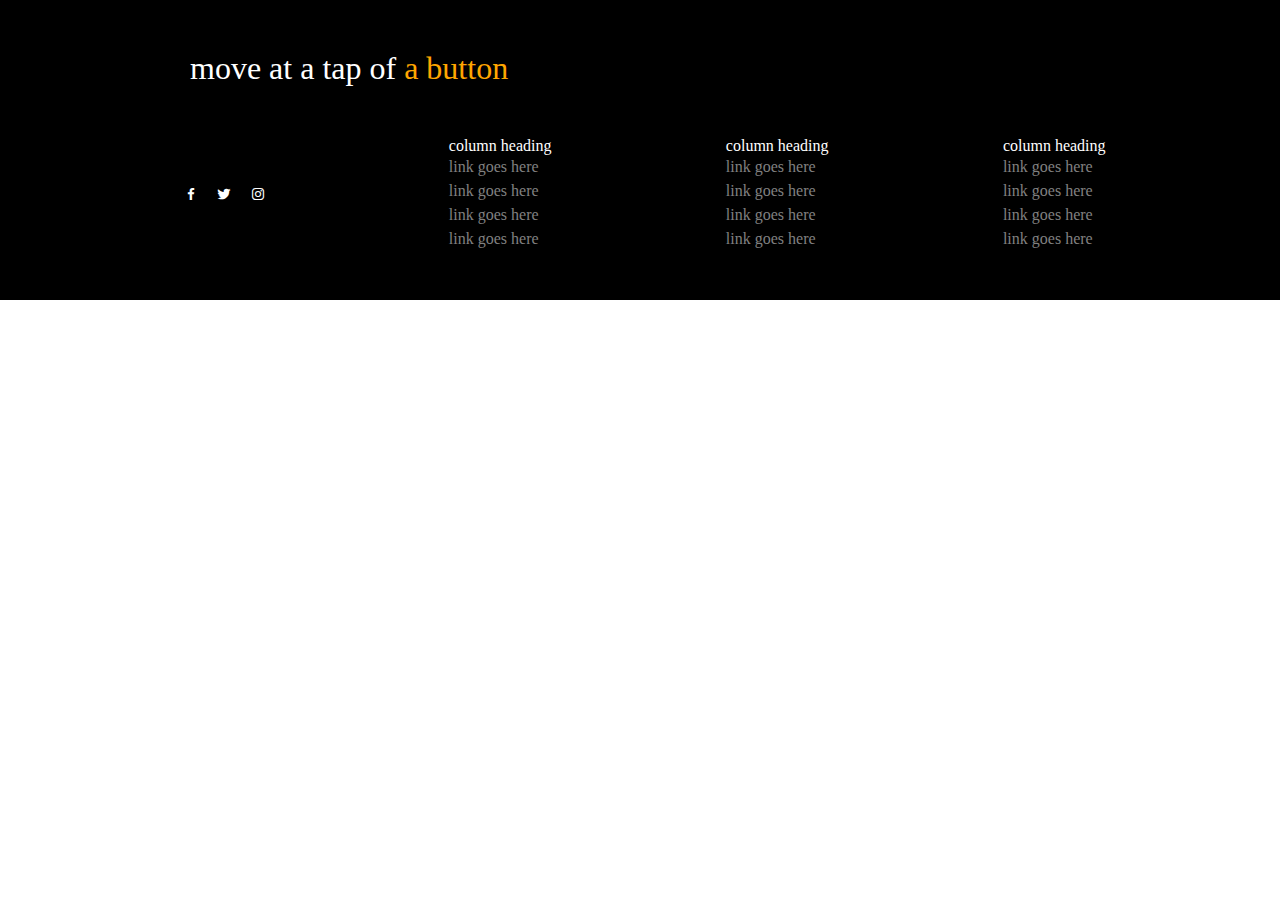
==== commit 336eeca6: "adds footer after the main page" ====
--- a/index.html
+++ b/index.html
@@ -1,148 +1,42 @@
-            <!--This is the header section-->
+<html lang="en">
     <head>
         <meta charset="UTF-8">
         <meta http-equiv="X-UA-Compatible" content="IE=edge">
         <meta name="viewport" content="width=device-width, initial-scale=1.0">
         <link href='https://unpkg.com/boxicons@2.1.2/css/boxicons.min.css' rel='stylesheet'>
-        <link rel="stylesheet" href="./Assets/CSS/index.css" type="text/css">
-
-            <!--links sourced from google-->
-
+        <link rel="stylesheet" href="./Assets/css/style.css" type="text/css">
         <link rel="preconnect" href="https://fonts.googleapis.com">
         <link rel="preconnect" href="https://fonts.gstatic.com" crossorigin>
         <link href="https://fonts.googleapis.com/css2?family=Actor&family=Adamina&family=Poppins&display=swap" rel="stylesheet">        
         <title>Quick Movers Website</title>
     </head>
-            <!--This is the body section-->
     <body>
-        <div class="Column1">
-
-            <!--First section under body section-->
-
-            <section class="body">
-                <nav>
-                    <ul>
-                        <li><a href="index.html">Home</a></li>
-                        <li><a href="#">About Us</a></li>
-                        <li><a href="property.html">Movers</a></li>
-                        <li><a href="#">Contact Us</a></li>
-                        <button class="log1">Login</button>
-                        <button class="log2">Login</button>
-                    </ul>
-                </nav>
-                <div class="body-text">
-                    <h1>Change is inevitable but tasking. Find your reliable change partner.</h1>
-                    <h3>In one roof, get the solutions to your house moving Nightmares</h3>
-                </div>
-            </section>
-
-            <!--This the second section of the Body-->
-
-            <section class="container2">
-                <div class="image">
-                    <img src="./Assets/Images/moving2 1.png" alt="Quick movers staff picture">
-                </div>
-                <div class="container2-text">
-                    <div class="text b">
-                        <h1>Cut the Hustle</h1>
-                        <h3>In this current tough economic situations, living is already a hustle. Why then should you worry about how you should move to live better?</h3>
-                        <button class="learnmore-button">Learn More <i class='bx bx-right-arrow-alt bx-fw'></i></button>
-                    </div>
-                </div>
-            </section>
-
-            <!--The graphics under the body section-->
-
-            <section class="mover-container">
-                <span class="line"></span>
-                <h1>Our Top Movers</h1>
-                <div class="movers">
-                    <div class="mover-card">
-                        <img src="./Assets/Images/ehem .png">
-                        <h4>A+ Movers</h4>
-                        <span class="icon">
-                            <i class='bx bxs-bed' id="icons">4</i>
-                            <i class='bx bxs-bath'>2</i>
-                            <i class='bx bx-shape-square'>2</i>
-                        </span>
-                    </div>
-                    <div class="mover-card">
-                        <img src="./Assets/Images/wewe.png">
-                        <h4></h4>
-                        <span class="icon">
-                            <i class='bx bxs-bed'>4</i>
-                            <i class='bx bxs-bath'->2</i>
-                            <i class='bx bx-shape-square'>2</i>
-                        </span>
-                    </div>
-                    <div class="mover-card">
-                        <img src="./Assets/Images/moves.png">
-                        <h4></h4>
-                        <span class="icon">
-                            <i class='bx bxs-bed'>4</i>
-                            <i class='bx bxs-bath'>2</i>
-                            <i class='bx bx-shape-square'>2</i>
-                        </span>
-                    </div>
-                    <div class="mover-card">
-                        <img src="./Assets/Images/chapchap .png">
-                        <h4></h4>
-                        <span class="mover-icon">
-                            <i class='bx bxs-bed'>4</i>
-                            <i class='bx bxs-bath'>2</i>
-                            <i class='bx bx-shape-square'>2</i>
-                        </span>
-                    </div>
-                    <div class="mover-card">
-                        <img src="./Assets/Images/mashinani .png">
-                        <h4></h4>
-                        <span class="icon">
-                            <i class='bx bxs-bed'>4</i>
-                            <i class='bx bxs-bath'>2</i>
-                            <i class='bx bx-shape-square'>2</i>
-                        </span>
-                    </div>
-                    <div class="mover-card">
-                        <img src="./Assets/Images/songa .png">
-                        <h4></h4>
-                        <span class="icon">
-                            <i class='bx bxs-bed'>4</i>
-                            <i class='bx bxs-bath'>2</i>
-                            <i class='bx bx-shape-squares'>2</i>
-                        </span>
-                    </div>
-                </div>
-            </section>
-
-            <!--THis is the footer section-->
-
-            <section class="footer-container">
+        <!-----THE END------->
+            <section class="final-container">
                 <h3>move at a tap of <span>a button</span></h3>
                 <div class="line-across"></div>
-                <div class="footer">
-                    <div class="row-links">
+                <div class="conclusion">
+                    <div class="row">
                         <i class='bx bxl-facebook'></i>
                         <i class='bx bxl-twitter'></i>
                         <i class='bx bxl-instagram'></i>
                     </div>
 
-            <!--Footer section links -->
-
-                    <div class="column-links">
+                    <div class="links">
                         <p>column heading</p>
                         <a href="#">link goes here</a>
                         <a href="#">link goes here</a>
                         <a href="#">link goes here</a>
                         <a href="#">link goes here</a>
                     </div>
-                    <div class="column-links">
+                    <div class="links">
                         <p>column heading</p>
                         <a href="#">link goes here</a>
                         <a href="#">link goes here</a>
                         <a href="#">link goes here</a>
                         <a href="#">link goes here</a>
                     </div>
-                    <div class="column-links">
+                    <div class="links">
                         <p>column heading</p>
                         <a href="#">link goes here</a>
                         <a href="#">link goes here</a>
--- a/Assets/css/style.css
+++ b/Assets/css/style.css
@@ -0,0 +1,69 @@
+*{
+    padding:0;
+    margin:0;
+}
+.page-container{
+    overflow:hidden;
+}
+/* THE END  */
+.final-container{
+    background-color:black;
+    color:white;
+    height:300px;
+    
+}
+
+.final-container h3{
+    font-size: 32px;
+    font-weight:400;
+    padding:50px;
+    position: relative;
+    right:-140px;
+
+}
+
+.final-container > h3 > span{
+    color:rgb(255, 166, 0);
+}
+
+.conclusion{
+    display:flex;
+    justify-content: space-evenly;
+
+}
+
+.row{
+    display:flex;
+    justify-content: space-around;
+    align-items:center;
+    width:100px;
+}
+
+.links{
+    display:grid;
+}
+
+.links > a{
+    text-decoration: none;
+    color: grey;
+    line-height:1.5;
+}
+
+
+
+
+
+
+
+
+
+
+
+
+
+
+
+
+
+
+
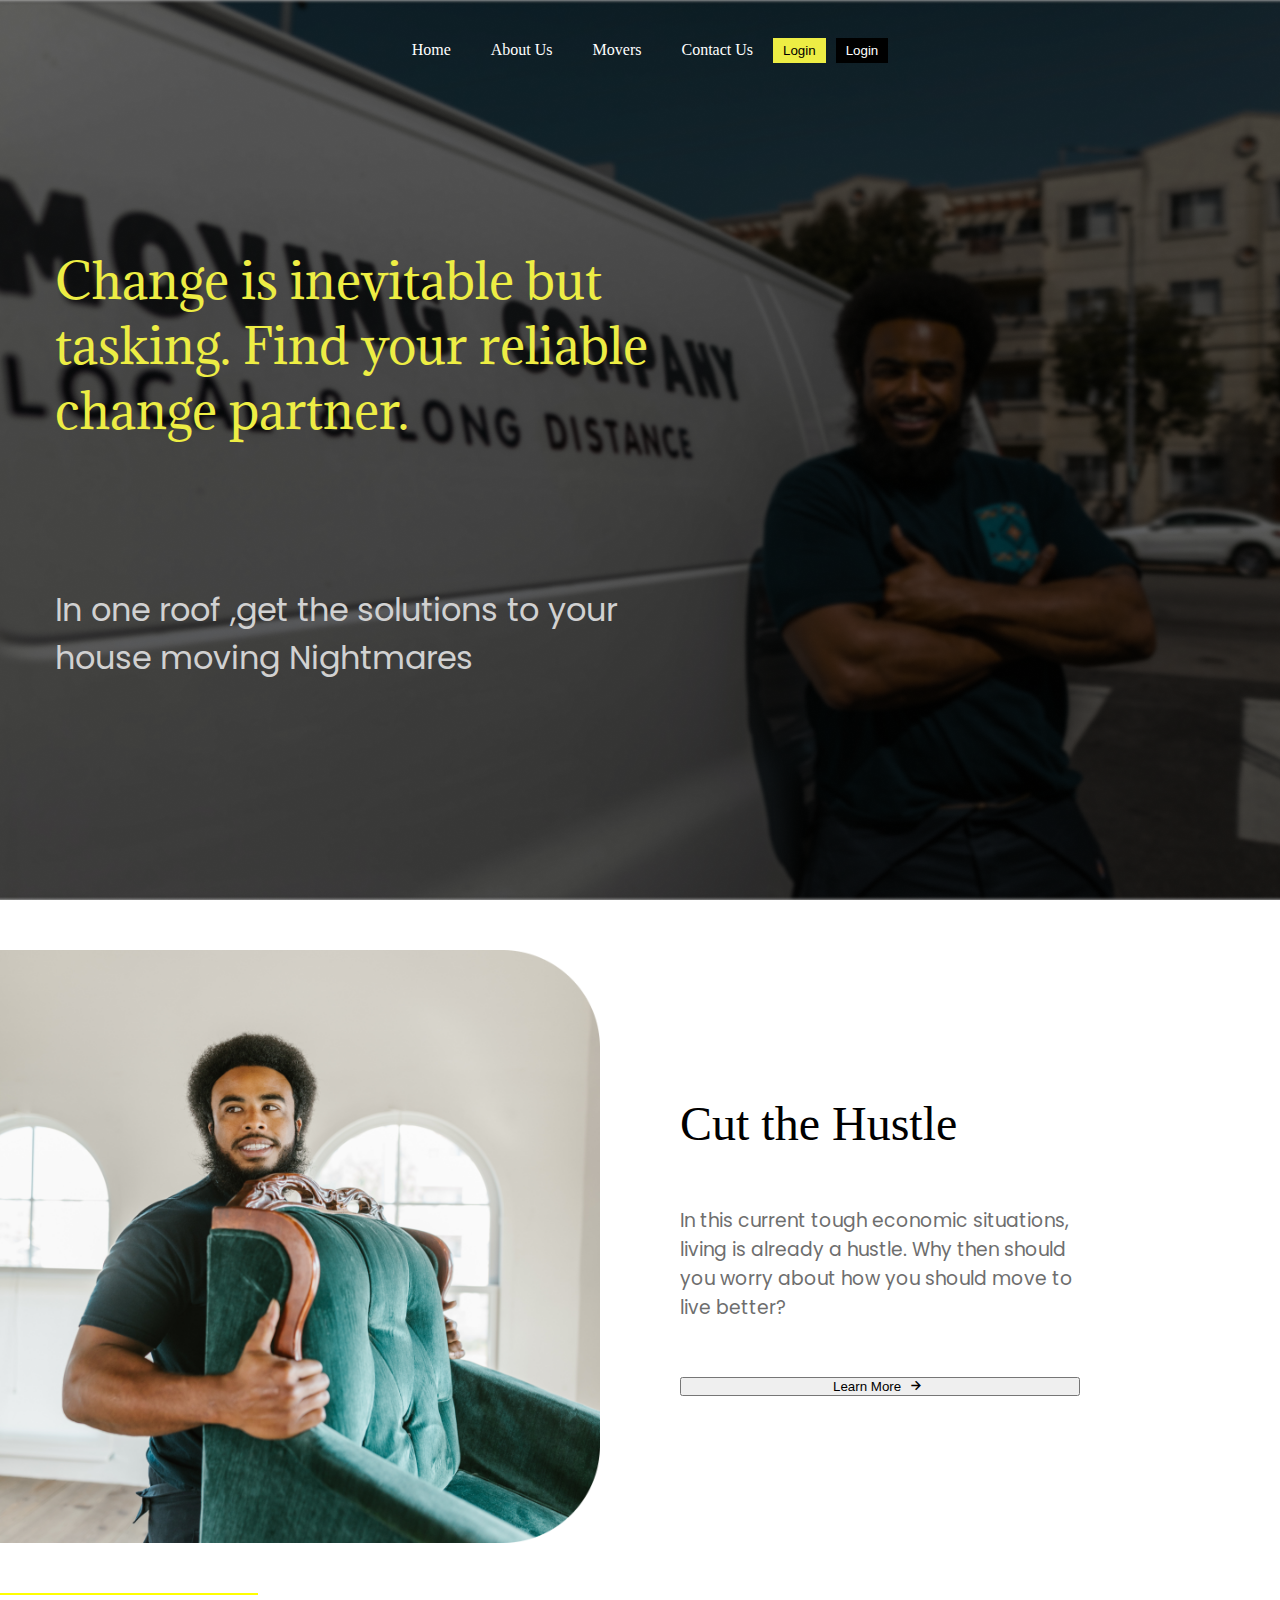
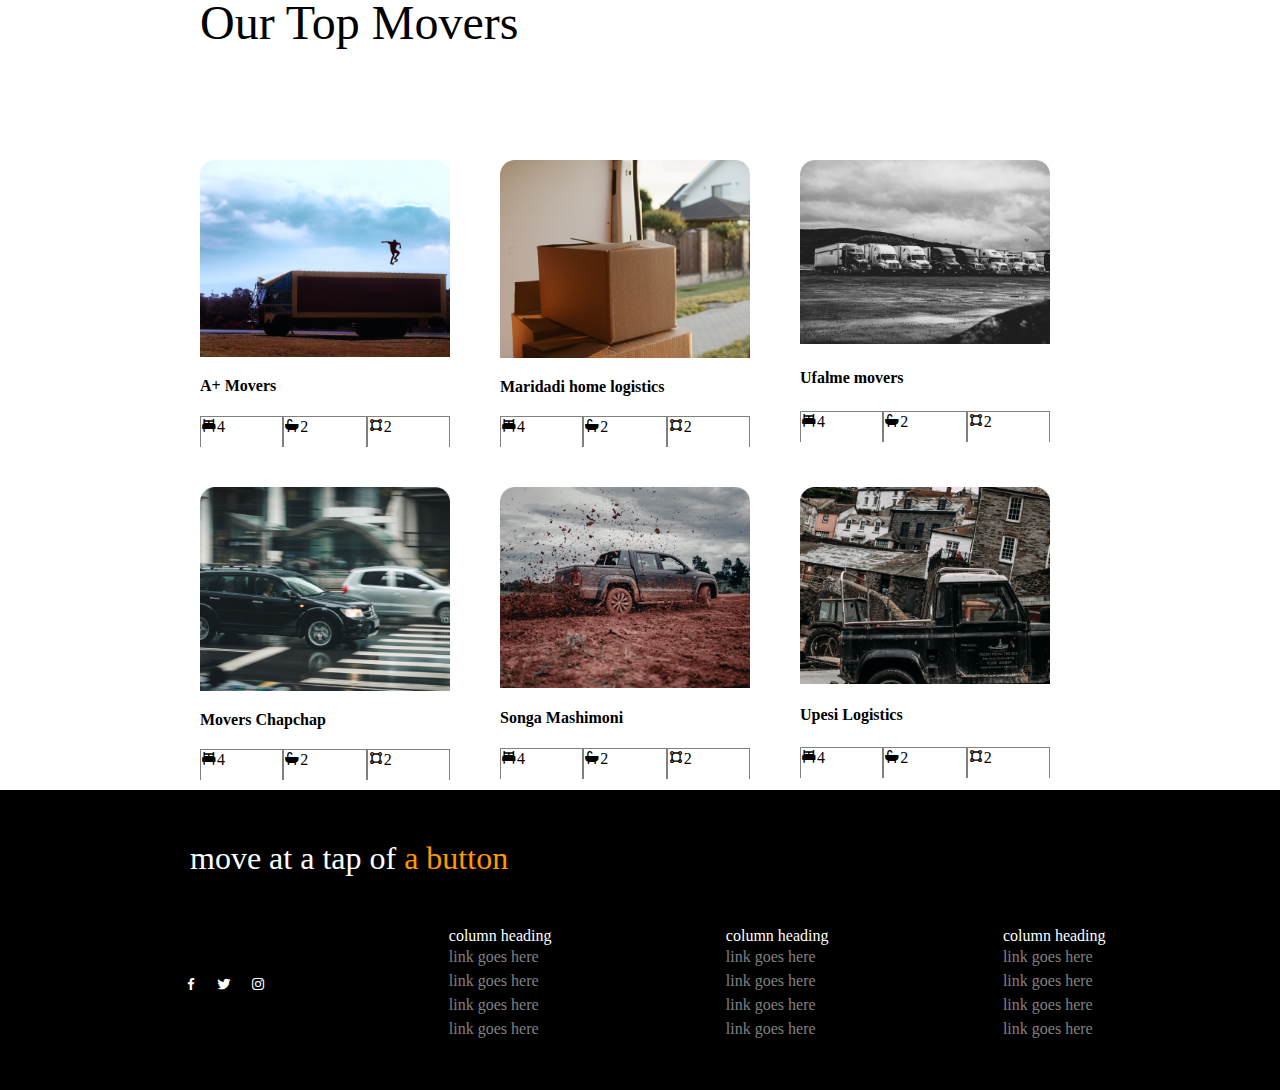
==== commit 7d42ea9b: "updates various sections in the landing page" ====
--- a/index.html
+++ b/index.html
@@ -7,44 +7,143 @@
         <link rel="stylesheet" href="./Assets/css/style.css" type="text/css">
         <link rel="preconnect" href="https://fonts.googleapis.com">
         <link rel="preconnect" href="https://fonts.gstatic.com" crossorigin>
-        <link href="https://fonts.googleapis.com/css2?family=Actor&family=Adamina&family=Poppins&display=swap" rel="stylesheet">        
+        <link href="https://fonts.googleapis.com/css2?family=Actor&family=Adamina&family=Poppins&display=swap" rel="stylesheet">  
+
         <title>Quick Movers Website</title>
     </head>
     <body>
+        <!-- Divison 1 -->
+       <div class="container">
+    <section class="container1">
+        <nav>
+            <ul>
+                <li><a href="index.html">Home</a></li>
+                <li><a href="#">About Us</a></li>
+                <li><a href="subject.html">Movers</a></li>
+                <li><a href="#">Contact Us</a></li>
+                <button class="login1">Login</button>
+                <button class="login2">Login</button>
+            </ul>
+        </nav>
+        <div class="text">
+            <h1>Change is inevitable but tasking. Find your reliable change partner.</h1>
+            <h3>In one roof ,get the solutions to your house moving Nightmares</h3>
+        </div>
+    </section>
+
+    <!-- Divison 2 -->
+    <section class="divison-container">
+        <div class="divison-image">
+            <img src="./Assets/images/moving2 1.png">
+        </div>
+        <div class="divison-text-container">
+            <div class="about-text">
+                <h1>Cut the Hustle</h1>
+                <h3>In this current tough economic situations, living is already a hustle. Why then should you worry about how you should move to live better?</h3>
+                <button class="learnmore-button">Learn More <i class='bx bx-right-arrow-alt bx-fw'></i></button>
+            </div>
+        </div>
+    </section>
+
+    <!-- Graphics of top movers section -->
+    <section class="mover-container">
+       <hr class="horizontal line" width="20%" color="yellow">
+        <h1>Our Top Movers</h1>
+        <div class="top-movers">
+            <div class="mover-box">
+                <img src="./Assets/images/ehem 1.png">
+                <h4>A+ Movers</h4>
+                <span class="icon">
+                    <i class='bx bxs-bed' id="icons">4</i>
+                    <i class='bx bxs-bath'>2</i>
+                    <i class='bx bx-shape-square'>2</i>
+                </span>
+            </div>
+            <div class="mover-box">
+                <img src="./Assets/images/wewe 1.png">
+                <h4>Maridadi home logistics</h4>
+                <span class="icon">
+                    <i class='bx bxs-bed'>4</i>
+                    <i class='bx bxs-bath'>2</i>
+                    <i class='bx bx-shape-square'>2</i>
+                </span>
+            </div>
+            <div class="mover-box">
+                <img src="./Assets/images/movers 1.png">
+                <h4>Ufalme movers</h4>
+                <span class="icon">
+                    <i class='bx bxs-bed'>4</i>
+                    <i class='bx bxs-bath'>2</i>
+                    <i class='bx bx-shape-square'>2</i>
+                </span>
+            </div>
+            <div class="mover-box">
+                <img src="./Assets/images/chapchap 1.png">
+                <h4>Movers Chapchap</h4>
+                <span class="icon">
+                    <i class='bx bxs-bed'>4</i>
+                    <i class='bx bxs-bath'>2</i>
+                    <i class='bx bx-shape-square'>2</i>
+                </span>
+            </div>
+            <div class="mover-box">
+                <img src="./Assets/images/mashinani 1.png">
+                <h4>Songa Mashimoni</h4>
+                <span class="icon">
+                    <i class='bx bxs-bed'>4</i>
+                    <i class='bx bxs-bath'>2</i>
+                    <i class='bx bx-shape-square'>2</i>
+                </span>
+            </div>
+            <div class="mover-box">
+                <img src="./Assets/images/songa 1.png">
+                <h4>Upesi Logistics</h4>
+                <span class="icon">
+                    <i class='bx bxs-bed'>4</i>
+                    <i class='bx bxs-bath'>2</i>
+                    <i class='bx bx-shape-square'>2</i>
+                </span>
+            </div>
+        </div>
+    </section>
+    
+<!-- End of body section -->
+
+
         <!-----THE END------->
-            <section class="final-container">
-                <h3>move at a tap of <span>a button</span></h3>
-                <div class="line-across"></div>
-                <div class="conclusion">
-                    <div class="row">
-                        <i class='bx bxl-facebook'></i>
-                        <i class='bx bxl-twitter'></i>
-                        <i class='bx bxl-instagram'></i>
-                    </div>
+        <section class="footer-container" background="black" style="">
+            <h3>move at a tap of <span>a button</span></h3>
+            <div class="line-across" cl></div>
+            <div class="footer">
+                <div class="initial-links">
+                    <i class='bx bxl-facebook'></i>
+                    <i class='bx bxl-twitter'></i>
+                    <i class='bx bxl-instagram'></i>
+                </div>
 
-                    <div class="links">
-                        <p>column heading</p>
-                        <a href="#">link goes here</a>
-                        <a href="#">link goes here</a>
-                        <a href="#">link goes here</a>
-                        <a href="#">link goes here</a>
-                    </div>
-                    <div class="links">
-                        <p>column heading</p>
-                        <a href="#">link goes here</a>
-                        <a href="#">link goes here</a>
-                        <a href="#">link goes here</a>
-                        <a href="#">link goes here</a>
-                    </div>
-                    <div class="links">
-                        <p>column heading</p>
-                        <a href="#">link goes here</a>
-                        <a href="#">link goes here</a>
-                        <a href="#">link goes here</a>
-                        <a href="#">link goes here</a>
-                    </div>
+                <div class="links">
+                    <p>column heading</p>
+                    <a href="#">link goes here</a>
+                    <a href="#">link goes here</a>
+                    <a href="#">link goes here</a>
+                    <a href="#">link goes here</a>
                 </div>
-            </section>
+                <div class="links">
+                    <p>column heading</p>
+                    <a href="#">link goes here</a>
+                    <a href="#">link goes here</a>
+                    <a href="#">link goes here</a>
+                    <a href="#">link goes here</a>
+                </div>
+                <div class="links">
+                    <p>column heading</p>
+                    <a href="#">link goes here</a>
+                    <a href="#">link goes here</a>
+                    <a href="#">link goes here</a>
+                    <a href="#">link goes here</a>
+                </div>
+            </div>
+        </section>
         </div>
     </body>
 </html>--- a/Assets/css/style.css
+++ b/Assets/css/style.css
@@ -2,18 +2,197 @@
     padding:0;
     margin:0;
 }
-.page-container{
+.container{
     overflow:hidden;
 }
-/* THE END  */
-.final-container{
+
+/* BODY SECTION */
+
+/* Division 1 */
+
+.container1{
+    background-image:url("../images/moving\ 1.png");
+    height:100vh;
+    max-width:100vw;
+    background-position:center;
+    background-repeat:no-repeat;
+    background-size:cover;
+}
+
+.container1 > nav > ul{
+    display:flex;
+    justify-content:center;
+    align-items: center;
+    height:100px;
+}
+
+.container1 > nav > ul > li{
+    list-style:none;
+    padding:0px 20px;
+}
+
+.container1 > nav > ul > li > a{
+    text-decoration:none;
+    color:white;
+}
+
+.login1{
+    padding:5px 10px;
+    background-color:rgb(237, 237, 68);
+    border:none;
+    margin-right:10px;
+}
+
+.login2{
+    padding:5px 10px;
+    background-color:rgb(0, 0, 0);
+    color:white;
+    border:none;
+}
+
+.text{
+    margin:5px 5px 5px 5px;
+    position:relative;
+    right:-50px;
+    display:flex;
+    flex-direction:column;
+    justify-content: space-evenly;
+    height:80vh;
+}
+.text h1{
+    color:rgb(237, 237, 68);
+    font-size:48px;
+    font-family:'Adamina' , sans-serif;
+    max-width:600px;
+    font-weight:400;
+}
+
+.text h3{
+    max-width:600px;
+    color:rgb(209, 209, 209);
+    font-family:'Poppins', sans-serif;
+    font-size:32px;
+    font-weight:400;
+}
+
+/* Division 2 */
+
+.divison-container{
+    display:flex;
+    justify-content:space-between;
+    margin:50px 0px;
+}
+
+
+.divison-image img{
+    width:600;
+}
+
+.divison-text-container{
+    display:flex;
+    justify-content:start;
+    align-items: center;
+    width:600px;
+}
+.about-text{
+    height:300px;
+    width:400px;
+    display:flex;
+    flex-direction:column;
+    justify-content: space-between;
+    overflow:hidden;
+}
+
+.about-text > h1{
+    font-size:48px;
+    font-weight:400;
+}
+
+.about-text > h3{
+    color:rgb(110, 110, 110);
+    font-family:'Poppins', sans-serif;
+    font-weight:400;
+    max-width:400px;
+    align-items:flex-start;
+}
+
+.learnmore button{
+    padding:20px 10px;
+    width:150px;
+    border-radius:12px;
+    border:none;
+    background-color:black;
+    color:yellow;
+    position:relative;
+    top:7px;
+    right:10px;
+}
+
+/* Graphics Section */
+
+.mover-container{
+    
+}
+
+.mover-container h1{
+    font-size:48px;
+    font-weight:400;
+    position:relative;
+    right:-200px;
+    margin-bottom:100px;
+}
+
+.top-movers{
+    display:grid;
+    grid-template-columns:300px 300px 300px;
+    justify-content: center;
+    row-gap:20px;
+}
+.mover-box{
+    display:grid;
+    padding:10px;
+}
+
+.mover-box img{
+    width:250px;
+}
+
+.mover-box h4{
+    padding:20px 0px;
+
+}
+
+.icon{
+    width:250px;
+    display:flex;
+}
+.icon i{
+    border:1px solid gray;
+    border-bottom:none;
+    width:100px;
+    justify-content: flex-end;
+    height:30px;  
+}
+.horizontal line{
+    color: rgb(158, 121, 20);
+    width: 20%;
+    padding-right: 20px;
+}
+
+
+
+
+/* END BODY SECTION */
+
+
+.footer-container{
     background-color:black;
     color:white;
     height:300px;
     
 }
 
-.final-container h3{
+.footer-container h3{
     font-size: 32px;
     font-weight:400;
     padding:50px;
@@ -22,17 +201,17 @@
 
 }
 
-.final-container > h3 > span{
-    color:rgb(255, 166, 0);
-}
-
-.conclusion{
+.footer-container > h3 > span{
+    color:rgb(255, 153, 0);
+}
+
+.footer{
     display:flex;
     justify-content: space-evenly;
 
 }
 
-.row{
+.initial-links{
     display:flex;
     justify-content: space-around;
     align-items:center;
@@ -48,22 +227,3 @@
     color: grey;
     line-height:1.5;
 }
-
-
-
-
-
-
-
-
-
-
-
-
-
-
-
-
-
-
-
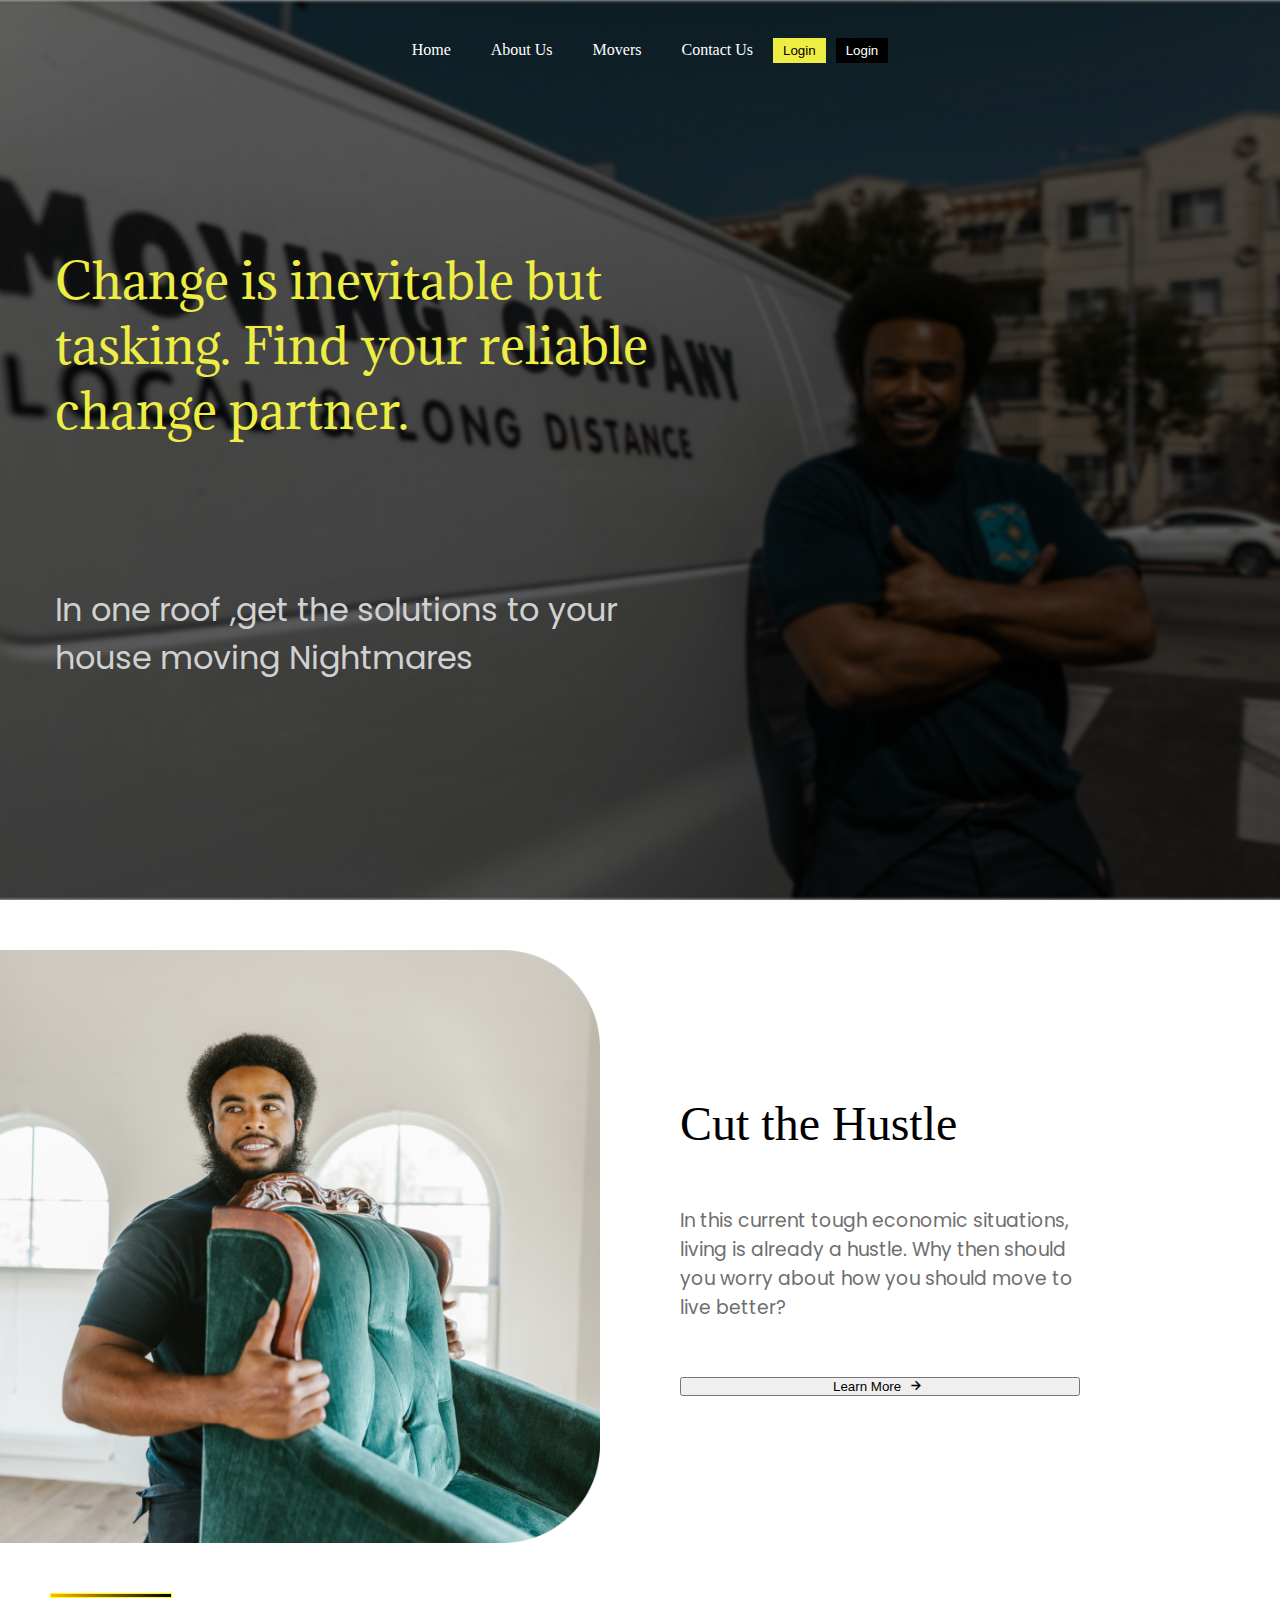
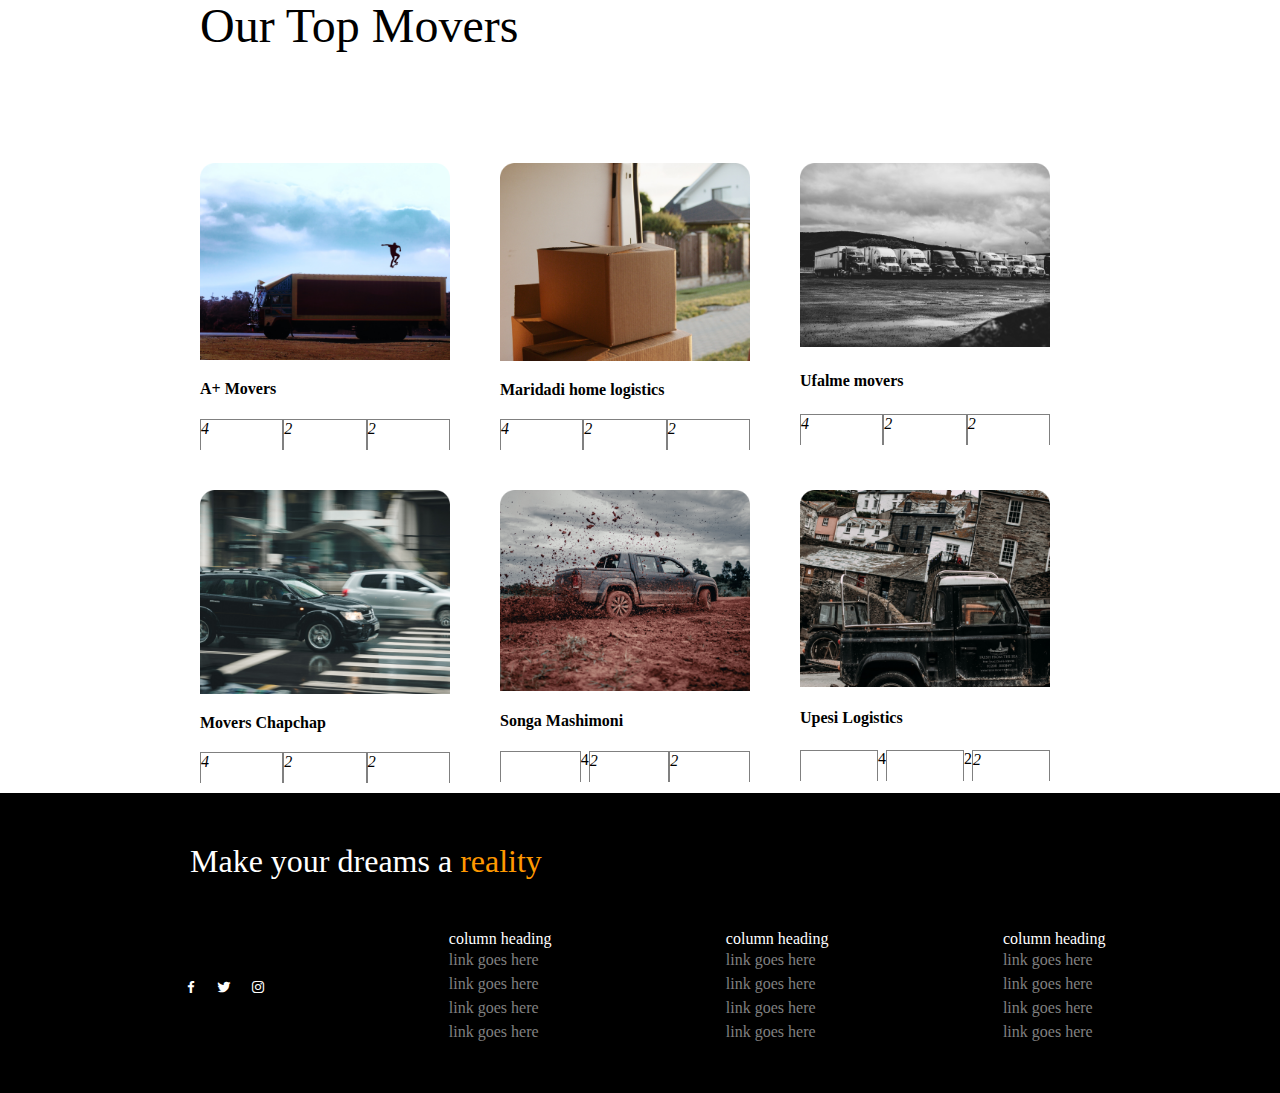
==== commit 9c128c44: "gh-pages" ====
--- a/index.html
+++ b/index.html
@@ -11,15 +11,16 @@
 
         <title>Quick Movers Website</title>
     </head>
-    <body>
-        <!-- Divison 1 -->
-       <div class="container">
+    <body></div>
+        <div class="outer">
+            <!-- Divison 1 -->
+       <div class="containr">
     <section class="container1">
         <nav>
             <ul>
                 <li><a href="index.html">Home</a></li>
                 <li><a href="#">About Us</a></li>
-                <li><a href="subject.html">Movers</a></li>
+                <li><a href="property.html">Movers</a></li>
                 <li><a href="#">Contact Us</a></li>
                 <button class="login1">Login</button>
                 <button class="login2">Login</button>
@@ -54,54 +55,54 @@
                 <img src="./Assets/images/ehem 1.png">
                 <h4>A+ Movers</h4>
                 <span class="icon">
-                    <i class='bx bxs-bed' id="icons">4</i>
-                    <i class='bx bxs-bath'>2</i>
-                    <i class='bx bx-shape-square'>2</i>
+                    <i  id="icons">4</i>
+                    <i >2</i>
+                    <i >2</i>
                 </span>
             </div>
             <div class="mover-box">
                 <img src="./Assets/images/wewe 1.png">
                 <h4>Maridadi home logistics</h4>
                 <span class="icon">
-                    <i class='bx bxs-bed'>4</i>
-                    <i class='bx bxs-bath'>2</i>
-                    <i class='bx bx-shape-square'>2</i>
+                    <i >4</i>
+                    <i >2</i>
+                    <i >2</i>
                 </span>
             </div>
             <div class="mover-box">
                 <img src="./Assets/images/movers 1.png">
                 <h4>Ufalme movers</h4>
                 <span class="icon">
-                    <i class='bx bxs-bed'>4</i>
-                    <i class='bx bxs-bath'>2</i>
-                    <i class='bx bx-shape-square'>2</i>
+                    <i>4</i>
+                    <i>2</i>
+                    <i >2</i>
                 </span>
             </div>
             <div class="mover-box">
                 <img src="./Assets/images/chapchap 1.png">
                 <h4>Movers Chapchap</h4>
                 <span class="icon">
-                    <i class='bx bxs-bed'>4</i>
-                    <i class='bx bxs-bath'>2</i>
-                    <i class='bx bx-shape-square'>2</i>
+                    <i >4</i>
+                    <i >2</i>
+                    <i >2</i>
                 </span>
             </div>
             <div class="mover-box">
                 <img src="./Assets/images/mashinani 1.png">
                 <h4>Songa Mashimoni</h4>
                 <span class="icon">
-                    <i class='bx bxs-bed'>4</i>
-                    <i class='bx bxs-bath'>2</i>
-                    <i class='bx bx-shape-square'>2</i>
+                    <i> </i>4</i>
+                    <i >2</i>
+                    <i >2</i>
                 </span>
-            </div>
-            <div class="mover-box">
+             </div>
+        <div class="mover-box">
                 <img src="./Assets/images/songa 1.png">
                 <h4>Upesi Logistics</h4>
                 <span class="icon">
-                    <i class='bx bxs-bed'>4</i>
-                    <i class='bx bxs-bath'>2</i>
-                    <i class='bx bx-shape-square'>2</i>
+                    <i > </i>4</i>
+                    <i > </i>2</i>
+                    <i >2</i>
                 </span>
             </div>
         </div>
@@ -112,7 +113,7 @@
 
         <!-----THE END------->
         <section class="footer-container" background="black" style="">
-            <h3>move at a tap of <span>a button</span></h3>
+            <h3>Make your dreams a <span>reality</span></h3>
             <div class="line-across" cl></div>
             <div class="footer">
                 <div class="initial-links">
@@ -145,5 +146,6 @@
             </div>
         </section>
         </div>
+    </div>
     </body>
 </html>--- a/Assets/css/style.css
+++ b/Assets/css/style.css
@@ -5,7 +5,12 @@
 .container{
     overflow:hidden;
 }
-
+.inner{
+    overflow:hidden;
+}
+.outer{
+    overflow:hidden;
+}
 /* BODY SECTION */
 
 /* Division 1 */
@@ -174,12 +179,10 @@
     height:30px;  
 }
 .horizontal line{
-    color: rgb(158, 121, 20);
+    color: rgb(194, 136, 29);
     width: 20%;
-    padding-right: 20px;
-}
-
-
+    margin-right: 500px;
+}
 
 
 /* END BODY SECTION */
@@ -227,3 +230,402 @@
     color: grey;
     line-height:1.5;
 }
+
+/* Linked section starts */
+
+/* Linked section part1 */
+.linked-bar{
+    background-color:rgb(20, 16, 5);
+    height:250px;
+}
+
+nav ul{
+    display:flex;
+    justify-content:center;
+    align-items:center;
+    height:100px;
+}
+
+nav ul li{
+    list-style:none;
+    padding:0px 20px;
+    
+}
+
+nav ul li a{
+    text-decoration:none;
+    color:white;
+}
+.work-container{
+    overflow:hidden;
+    width:auto;
+}
+.button{
+    padding:20px 10px;
+    width:250px;
+    font-weight:600;
+    border-radius:12px;
+    border:none;
+    background-color:rgb(228, 142, 15);
+    color:rgb(0, 0, 0);
+    position:relative;
+    top:7px;
+    right:10px;
+}
+
+.button > i{
+    color:white;
+}
+
+.linked1-text{
+    display:flex;
+    justify-content: space-around;
+    align-items:center;
+    color:white;
+    font-family:'Actor' , sans-serif;
+}
+
+.linked1-text-left >h2{
+    font-size:32px;
+    font: weight 10px;;
+    padding:20px 0px;
+}
+
+.linked1-text-right > h5{
+    padding:10px 10px;
+
+}
+
+.linked1-text-right>h3{
+    font-size:32px;
+    font-weight:100;
+    padding:10px 0px;
+}
+
+.linked1-text-right > h5{
+    padding:10px 0px;
+}
+/* End of linked section part1 */
+
+
+/*---linked section part2---*/
+.homebar-container1{
+    display:flex;
+    justify-content:space-around;
+}
+
+.gallery{
+    display:grid;
+    position:relative;
+    bottom:-50px;
+}
+
+.gallery img{
+    height:550px;
+}
+
+.slides img{
+    height:100px;
+}
+
+.slides{
+    display:flex;
+    justify-content: space-between;
+}
+
+.card{
+    display:grid;
+    box-shadow: rgba(100, 100, 111, 0.2) 0px 7px 29px 0px;
+    margin-right:50px;
+    background-color: white;
+    height:550px;
+    width:400px;
+    justify-items:center;
+    align-content: space-between;
+    border-radius: 15px;
+    position:relative;
+    bottom:-50px;
+}
+
+.home-contact-name{
+    display:flex;
+    align-items:center;
+    border-radius:10px;
+    background-color: rgb(225, 225, 225);
+    height:70px;
+    width:350px;
+    position:relative;
+    bottom:-10px;
+}
+
+.card1 > h4{
+    font-weight: 200;
+}
+
+.card1 > p{
+    font-weight: 200;
+    color:orange;
+}
+
+.home-contact-name img{
+    width:50px;
+    height:50px;
+    border-radius: 50%;
+}
+
+form{
+    display:grid;
+    align-content:space-between;
+    overflow: hidden;
+    height:450px;
+}
+
+.form-container{
+    display:flex;
+    flex-direction: column;
+    border:none;
+    border-radius:8px;
+    height:60px;
+}
+
+
+.form-container > input{
+    outline:none;
+    height:50px;
+    color:black;
+    position:relative;
+    right:-30px;
+    font-size:18px;
+    border:.5px solid rgb(226, 226, 226);
+    width:350px;
+    border-radius:8px;
+}
+
+.form-container > input::placeholder{
+    color:black;
+    position:relative;
+    border: 8px;
+    right:-20px;
+}
+
+.learnmore-container{
+    height:120px;
+    overflow: hidden;
+    position: relative;
+    top:-100px;
+    right:-20px;
+}
+.learnmore-button-2{
+    padding:20px 10px;
+    width:400px;
+    height:100px;
+    border-radius:20px;
+    font-size:20px;
+    border:none;
+    background-color:black;
+    color:rgb(255, 255, 255);
+    position:relative;
+    top:20px;
+    right:20px;
+}
+
+.learnmore-button-2 > i{
+    color: yellow;
+}
+
+/* Linked section part3 */
+
+.part3{
+    margin-top:100px;
+    background-color: rgb(255, 255, 255);
+    box-shadow: rgba(254, 254, 254, 0.02) 0px 1px 3px 0px, rgba(27, 31, 35, 0.15) 0px 0px 0px 1px;
+    width:700px;
+    height:170px;
+    position:relative;
+    border-radius:20px;
+    right:-50px;
+    overflow: hidden;
+}
+
+.part3> h3{
+    padding-left:50px;
+    display:grid;
+    align-content: center;
+    font-size:28px;
+    font-weight:200;
+    font-family:'Actor';
+    height:100px;
+}
+
+.part3-button{
+    display:flex;
+    justify-content:space-between;
+
+}
+
+.details-button{
+    width:400px;
+    height:72px;
+    border:.5px solid rgb(228, 228, 228);
+    background-color:white;
+    font-weight: bolder;
+}
+
+/* Linked section part4 */
+
+.part4{
+    margin-top:50px;
+    background-color: rgb(255, 255, 255);
+    box-shadow: rgba(254, 254, 254, 0.02) 0px 1px 3px 0px, rgba(27, 31, 35, 0.15) 0px 0px 0px 1px;
+    width:700px;
+    height:400px;
+    position:relative;
+    border-radius:20px;
+    right:-50px;
+    overflow: hidden;
+}
+
+.part4 > h3{
+    padding-left:50px;
+    display:grid;
+    align-content: center;
+    font-size:28px;
+    font-weight:200;
+    font-family:'Actor';
+    height:100px;
+}
+
+.text4{
+    border:.5px solid rgb(228, 228, 228);
+    height:300px;
+    display:grid;
+    align-content:space-evenly;
+    justify-items:center;
+}
+
+.text4 > p{
+    width:600px;
+    color:rgb(110, 110, 110);
+    font-family:'Actor';
+}
+/* End of linked sectoin part4 */
+
+
+/*---------- Linked section part5 -----------*/
+
+.part5{
+    margin-top:50px;
+    background-color: rgb(255, 255, 255);
+    box-shadow: rgba(254, 254, 254, 0.02) 0px 1px 3px 0px, rgba(27, 31, 35, 0.15) 0px 0px 0px 1px;
+    width:700px;
+    height:400px;
+    position:relative;
+    border-radius:20px;
+    right:-50px;
+    overflow: hidden;
+}
+
+.part5 > h3{
+    padding-left:50px;
+    display:grid;
+    align-content: center;
+    font-size:28px;
+    font-weight:200;
+    font-family:'Actor';
+    height:100px;
+}
+
+.part5-links{
+    box-shadow: rgba(254, 254, 254, 0.02) 0px 1px 3px 0px, rgba(27, 31, 35, 0.15) 0px 0px 0px 1px;
+    height:300px;
+    display:flex;
+    justify-content:space-around;
+}
+
+.part5-icons{
+    display:grid;
+    align-content: space-around;
+}
+
+.part5-icons > a{
+    color:black;
+    font-family:'Actor';
+    text-decoration:none;
+}
+
+.part5-icons > a > img{
+    height:18px;
+    position:relative;
+    left:-5px;
+    bottom:-5px;
+}
+/* ----------End of Linked section part5 ------- */
+
+/*Linked section part6*/
+
+.part6{
+    margin: top 50px;
+    overflow: hidden;
+}
+
+.part6 >h1{
+    padding-left:50px;
+    display:grid;
+    align-content: center;
+    font-size:28px;
+    font-weight:200;
+    font-family:'Actor';
+    height:100px;
+}
+
+.line{
+    background-image:linear-gradient(to right,rgb(255, 187, 0),black);
+    height:3px;
+    width:120px;
+    position:relative;
+    right:-50px;
+
+}
+
+.container{
+    display:flex;
+    justify-content: space-around;
+}
+
+
+.similar list-card{
+    border-radius:10px;
+}
+.list-card > img{
+    width:305px;
+    height:250px;
+}
+
+.list-card > h4{
+    height:50px;
+    background-color:white;
+    display:flex;
+    align-items:center;
+    padding-left:30px;
+    font-size:18px;
+    font-family:'Actor';
+    font-weight:200;
+}
+
+.list{
+    display:flex;
+}
+
+.btn6{
+    width:102px;
+    height:50px;
+    border:.5px solid rgb(228, 228, 228);
+    background-color:white;
+}
+
+.bgg{
+    background-color: rgb(77, 72, 72);
+}
+/*End of Linked section part6*/
+
+
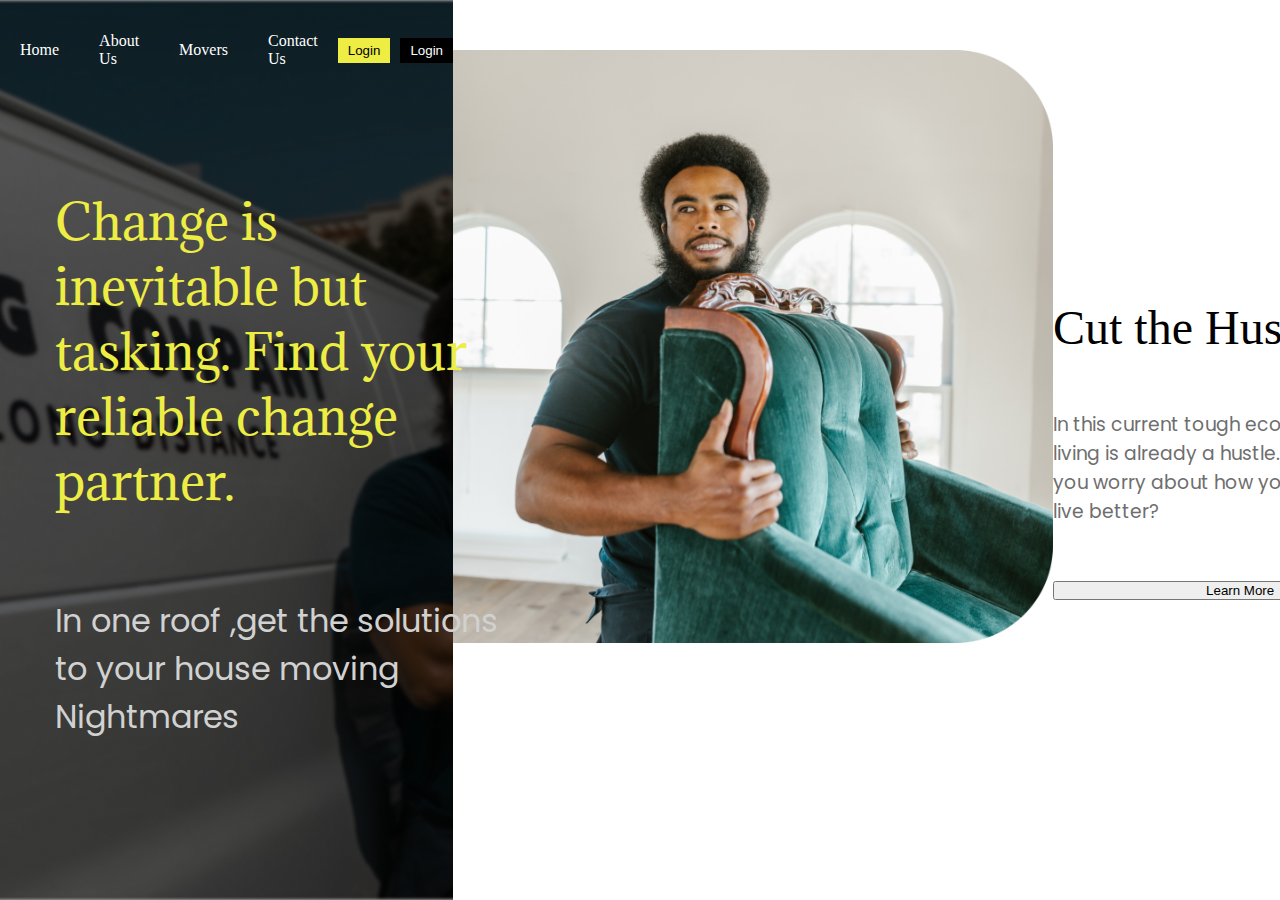
==== commit 9f9547ff: "changes link" ====
--- a/index.html
+++ b/index.html
@@ -11,10 +11,9 @@
 
         <title>Quick Movers Website</title>
     </head>
-    <body></div>
-        <div class="outer">
-            <!-- Divison 1 -->
-       <div class="containr">
+    <body>
+        <!-- Divison 1 -->
+       <div class="container">
     <section class="container1">
         <nav>
             <ul>
@@ -55,54 +54,54 @@
                 <img src="./Assets/images/ehem 1.png">
                 <h4>A+ Movers</h4>
                 <span class="icon">
-                    <i  id="icons">4</i>
-                    <i >2</i>
-                    <i >2</i>
+                    <i class='bx bxs-bed' id="icons">4</i>
+                    <i class='bx bxs-bath'>2</i>
+                    <i class='bx bx-shape-square'>2</i>
                 </span>
             </div>
             <div class="mover-box">
                 <img src="./Assets/images/wewe 1.png">
                 <h4>Maridadi home logistics</h4>
                 <span class="icon">
-                    <i >4</i>
-                    <i >2</i>
-                    <i >2</i>
+                    <i class='bx bxs-bed'>4</i>
+                    <i class='bx bxs-bath'>2</i>
+                    <i class='bx bx-shape-square'>2</i>
                 </span>
             </div>
             <div class="mover-box">
                 <img src="./Assets/images/movers 1.png">
                 <h4>Ufalme movers</h4>
                 <span class="icon">
-                    <i>4</i>
-                    <i>2</i>
-                    <i >2</i>
+                    <i class='bx bxs-bed'>4</i>
+                    <i class='bx bxs-bath'>2</i>
+                    <i class='bx bx-shape-square'>2</i>
                 </span>
             </div>
             <div class="mover-box">
                 <img src="./Assets/images/chapchap 1.png">
                 <h4>Movers Chapchap</h4>
                 <span class="icon">
-                    <i >4</i>
-                    <i >2</i>
-                    <i >2</i>
+                    <i class='bx bxs-bed'>4</i>
+                    <i class='bx bxs-bath'>2</i>
+                    <i class='bx bx-shape-square'>2</i>
                 </span>
             </div>
             <div class="mover-box">
                 <img src="./Assets/images/mashinani 1.png">
                 <h4>Songa Mashimoni</h4>
                 <span class="icon">
-                    <i> </i>4</i>
-                    <i >2</i>
-                    <i >2</i>
+                    <i class='bx bxs-bed'>4</i>
+                    <i class='bx bxs-bath'>2</i>
+                    <i class='bx bx-shape-square'>2</i>
                 </span>
-             </div>
-        <div class="mover-box">
+            </div>
+            <div class="mover-box">
                 <img src="./Assets/images/songa 1.png">
                 <h4>Upesi Logistics</h4>
                 <span class="icon">
-                    <i > </i>4</i>
-                    <i > </i>2</i>
-                    <i >2</i>
+                    <i class='bx bxs-bed'>4</i>
+                    <i class='bx bxs-bath'>2</i>
+                    <i class='bx bx-shape-square'>2</i>
                 </span>
             </div>
         </div>
@@ -113,7 +112,7 @@
 
         <!-----THE END------->
         <section class="footer-container" background="black" style="">
-            <h3>Make your dreams a <span>reality</span></h3>
+            <h3>move at a tap of <span>a button</span></h3>
             <div class="line-across" cl></div>
             <div class="footer">
                 <div class="initial-links">
@@ -146,6 +145,5 @@
             </div>
         </section>
         </div>
-    </div>
     </body>
 </html>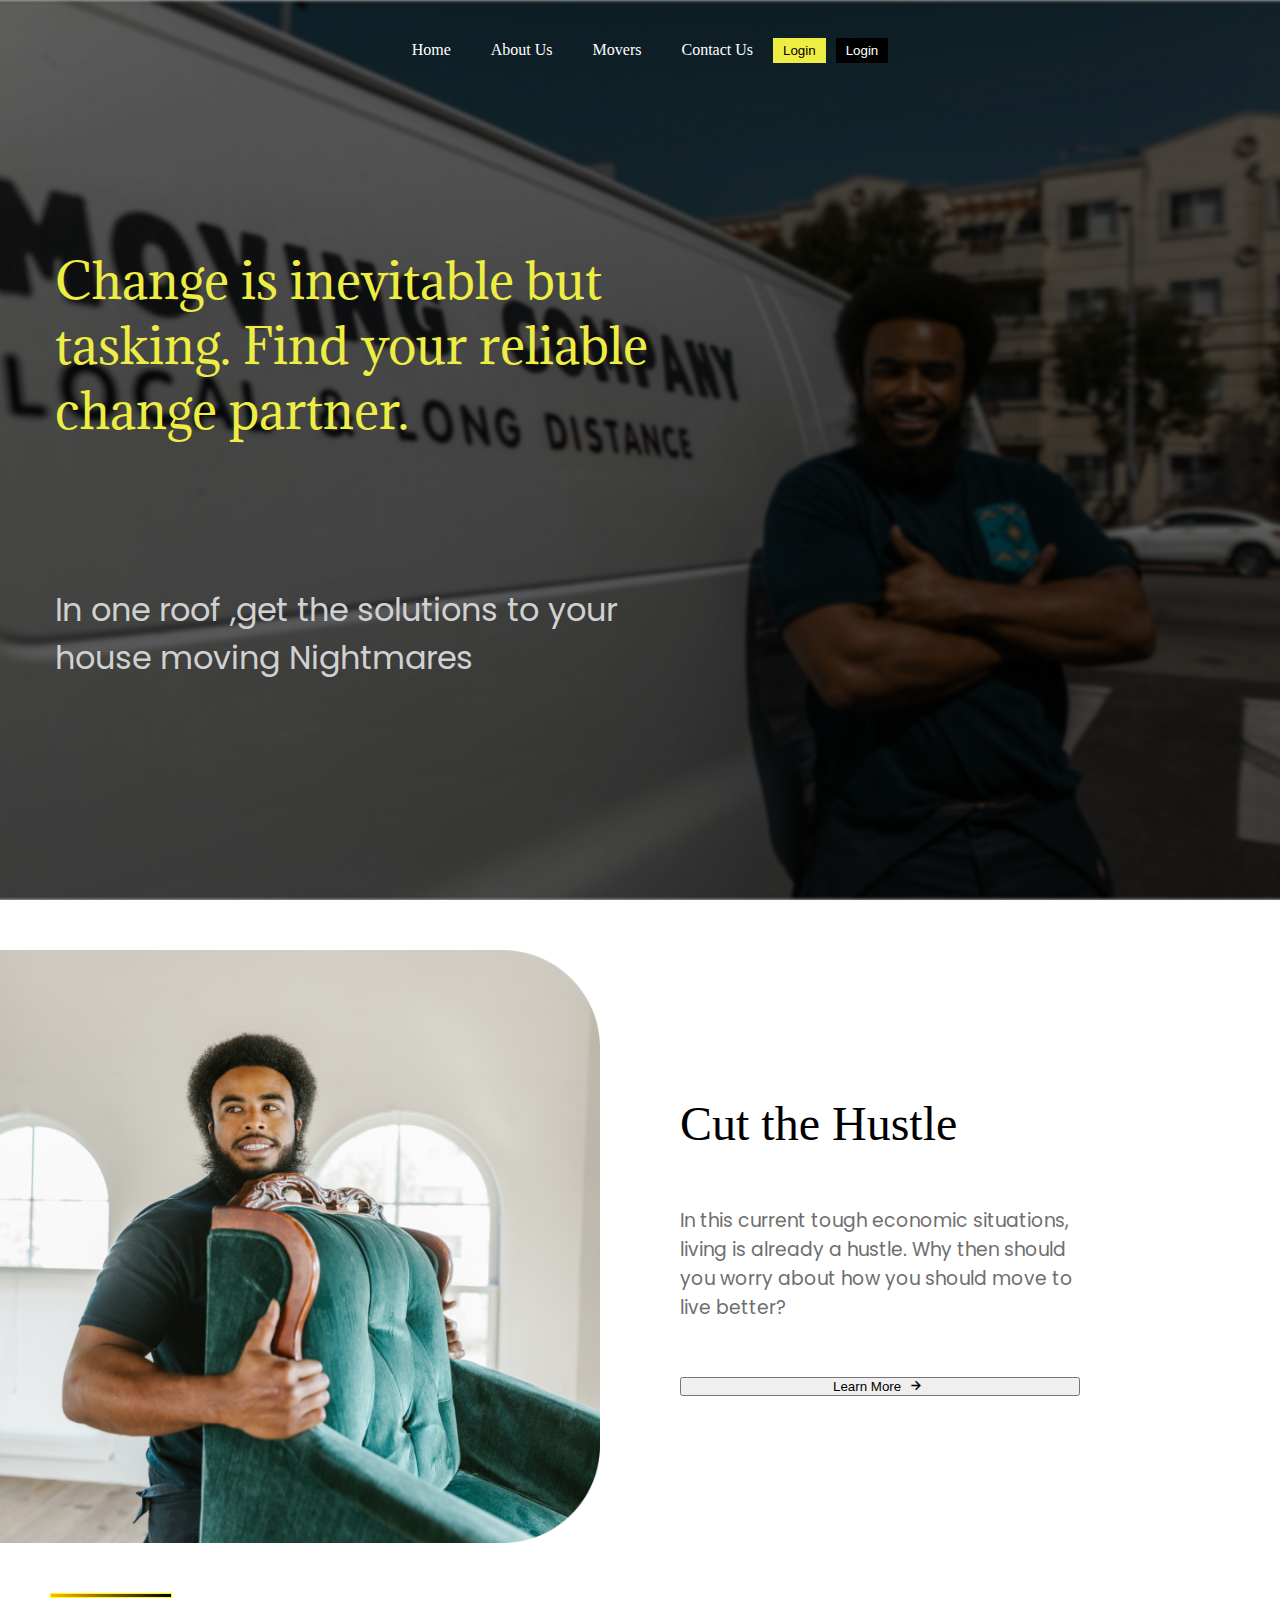
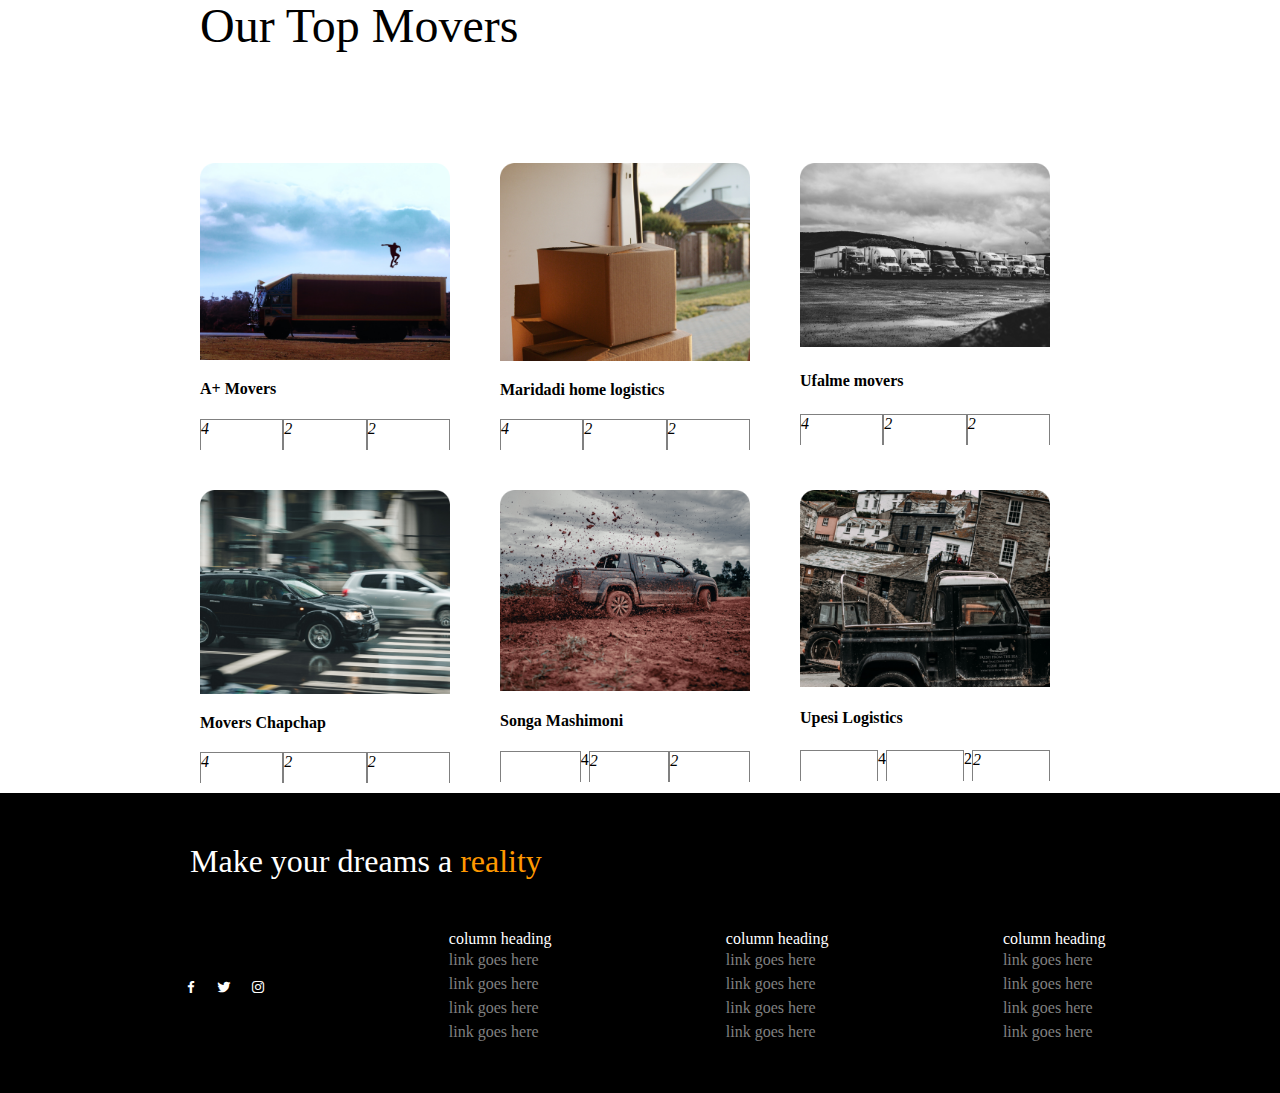
==== commit 5c742d7c: "Updates changes made in the css file" ====
--- a/index.html
+++ b/index.html
@@ -11,9 +11,10 @@
 
         <title>Quick Movers Website</title>
     </head>
-    <body>
-        <!-- Divison 1 -->
-       <div class="container">
+    <body></div>
+        <div class="outer">
+            <!-- Divison 1 -->
+       <div class="containr">
     <section class="container1">
         <nav>
             <ul>
@@ -54,54 +55,54 @@
                 <img src="./Assets/images/ehem 1.png">
                 <h4>A+ Movers</h4>
                 <span class="icon">
-                    <i class='bx bxs-bed' id="icons">4</i>
-                    <i class='bx bxs-bath'>2</i>
-                    <i class='bx bx-shape-square'>2</i>
+                    <i  id="icons">4</i>
+                    <i >2</i>
+                    <i >2</i>
                 </span>
             </div>
             <div class="mover-box">
                 <img src="./Assets/images/wewe 1.png">
                 <h4>Maridadi home logistics</h4>
                 <span class="icon">
-                    <i class='bx bxs-bed'>4</i>
-                    <i class='bx bxs-bath'>2</i>
-                    <i class='bx bx-shape-square'>2</i>
+                    <i >4</i>
+                    <i >2</i>
+                    <i >2</i>
                 </span>
             </div>
             <div class="mover-box">
                 <img src="./Assets/images/movers 1.png">
                 <h4>Ufalme movers</h4>
                 <span class="icon">
-                    <i class='bx bxs-bed'>4</i>
-                    <i class='bx bxs-bath'>2</i>
-                    <i class='bx bx-shape-square'>2</i>
+                    <i>4</i>
+                    <i>2</i>
+                    <i >2</i>
                 </span>
             </div>
             <div class="mover-box">
                 <img src="./Assets/images/chapchap 1.png">
                 <h4>Movers Chapchap</h4>
                 <span class="icon">
-                    <i class='bx bxs-bed'>4</i>
-                    <i class='bx bxs-bath'>2</i>
-                    <i class='bx bx-shape-square'>2</i>
+                    <i >4</i>
+                    <i >2</i>
+                    <i >2</i>
                 </span>
             </div>
             <div class="mover-box">
                 <img src="./Assets/images/mashinani 1.png">
                 <h4>Songa Mashimoni</h4>
                 <span class="icon">
-                    <i class='bx bxs-bed'>4</i>
-                    <i class='bx bxs-bath'>2</i>
-                    <i class='bx bx-shape-square'>2</i>
+                    <i> </i>4</i>
+                    <i >2</i>
+                    <i >2</i>
                 </span>
-            </div>
-            <div class="mover-box">
+             </div>
+        <div class="mover-box">
                 <img src="./Assets/images/songa 1.png">
                 <h4>Upesi Logistics</h4>
                 <span class="icon">
-                    <i class='bx bxs-bed'>4</i>
-                    <i class='bx bxs-bath'>2</i>
-                    <i class='bx bx-shape-square'>2</i>
+                    <i > </i>4</i>
+                    <i > </i>2</i>
+                    <i >2</i>
                 </span>
             </div>
         </div>
@@ -112,7 +113,7 @@
 
         <!-----THE END------->
         <section class="footer-container" background="black" style="">
-            <h3>move at a tap of <span>a button</span></h3>
+            <h3>Make your dreams a <span>reality</span></h3>
             <div class="line-across" cl></div>
             <div class="footer">
                 <div class="initial-links">
@@ -145,5 +146,6 @@
             </div>
         </section>
         </div>
+    </div>
     </body>
 </html>--- a/Assets/css/style.css
+++ b/Assets/css/style.css
@@ -234,6 +234,10 @@
 /* Linked section starts */
 
 /* Linked section part1 */
+
+.page .container1{
+    padding-left: 0px;
+}
 .linked-bar{
     background-color:rgb(20, 16, 5);
     height:250px;
